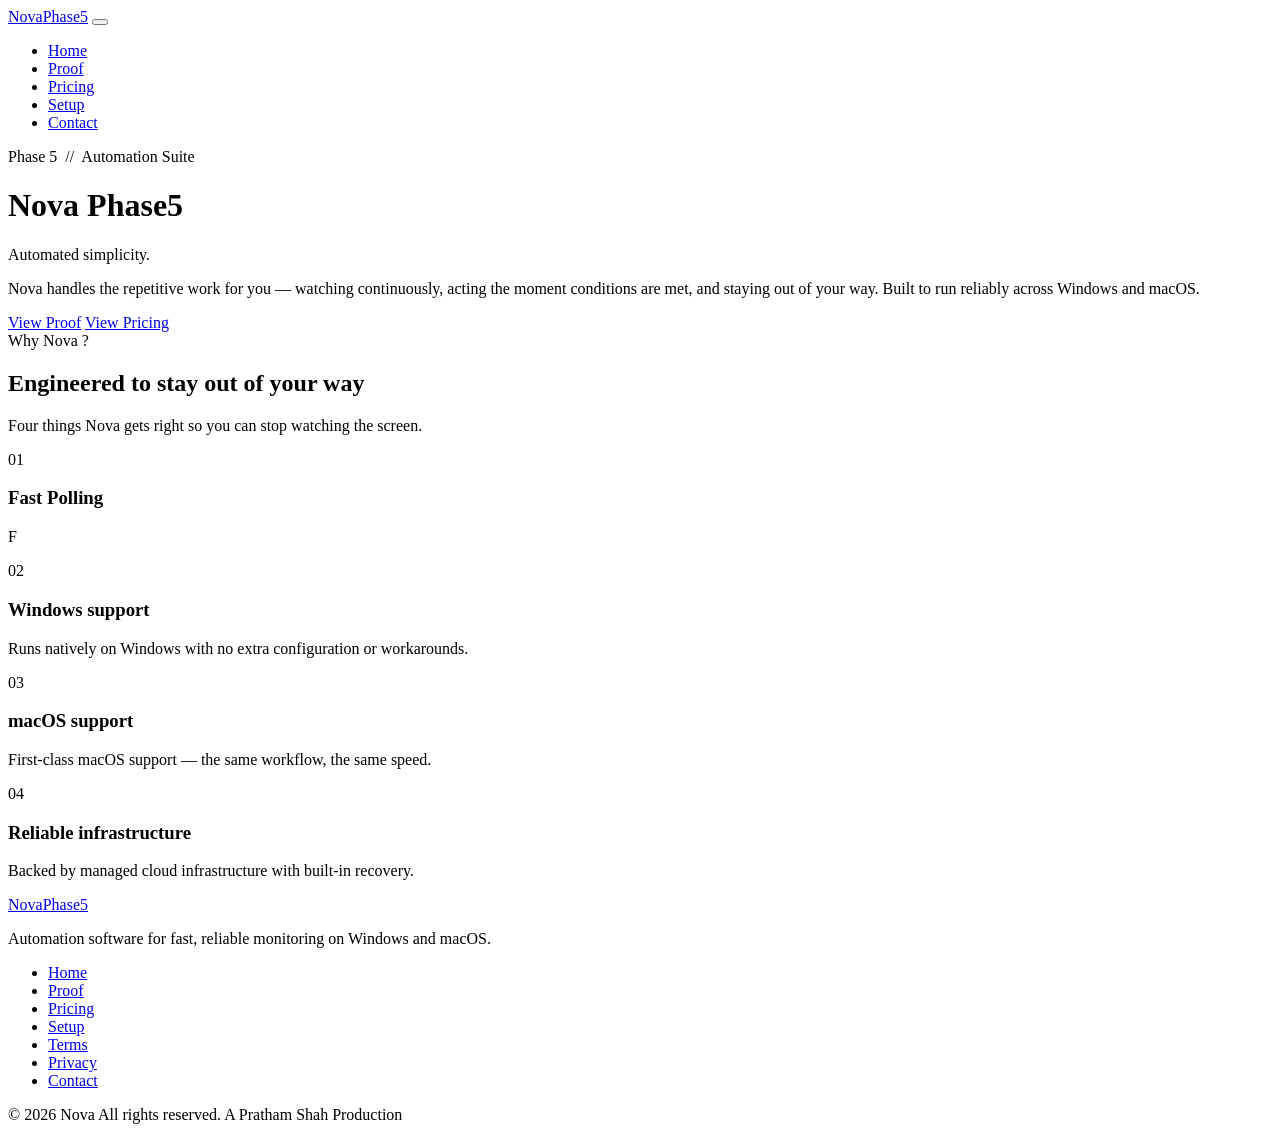
==== index.html @ 5ee5e762 "g" ====
<!DOCTYPE html>
<html lang="en">
<head>
  <meta charset="UTF-8" />
  <meta name="viewport" content="width=device-width, initial-scale=1.0" />
  <title>Nova Phase5 — Automated simplicity</title>
  <meta name="description" content="Nova Phase5 is automation software built for reliable, fast monitoring on Windows and macOS. Automated simplicity." />

  <!-- Fonts: Space Grotesk (display), Inter (body), JetBrains Mono (utility) -->
  <link rel="preconnect" href="https://fonts.googleapis.com" />
  <link rel="preconnect" href="https://fonts.gstatic.com" crossorigin />
  <link href="https://fonts.googleapis.com/css2?family=Inter:wght@400;500;600&family=JetBrains+Mono:wght@400;500&family=Space+Grotesk:wght@500;700&display=swap" rel="stylesheet" />

  <!-- Styles: global + page-specific -->
  <link rel="stylesheet" href="css/global.css" />
  <link rel="stylesheet" href="css/home.css" />
</head>
<body>

  <!-- ============ NAVIGATION ============
       Duplicated across pages so the site needs no build step.
       Update links here AND in every file under /pages. -->
  <nav class="site-nav">
    <div class="container">
      <a href="index.html" class="nav-logo">Nova<span class="mark">Phase5</span></a>

      <button class="nav-toggle" aria-label="Open menu" aria-expanded="false" aria-controls="nav-links">
        <span></span><span></span><span></span>
      </button>

      <ul class="nav-links" id="nav-links">
        <li><a href="index.html" class="active" aria-current="page">Home</a></li>
        <li><a href="pages/proof.html">Proof</a></li>
        <li><a href="pages/pricing.html">Pricing</a></li>
        <li><a href="pages/setup.html">Setup</a></li>
        <li><a href="pages/contact.html">Contact</a></li>
      </ul>
    </div>
  </nav>

  <main>

    <!-- ============ HERO ============ -->
    <header class="hero">
      <div class="container">
        <span class="eyebrow">Phase 5 &nbsp;//&nbsp; Automation Suite</span>
        <h1>Nova Phase5</h1>
        <p class="hero-sub">Automated simplicity.</p>
        <p class="hero-intro">
          Nova handles the repetitive work for you — watching continuously,
          acting the moment conditions are met, and staying out of your way.
          Built to run reliably across Windows and macOS.
        </p>
        <div class="hero-actions">
          <a href="pages/proof.html" class="btn btn-primary">View Proof</a>
          <a href="pages/pricing.html" class="btn btn-secondary">View Pricing</a>
        </div>
      </div>
    </header>

    <!-- ============ WHY NOVA ============ -->
    <section class="section why">
      <div class="container">
        <div class="section-head reveal">
          <span class="eyebrow">Why Nova ?</span>
          <h2>Engineered to stay out of your way</h2>
          <p>Four things Nova gets right so you can stop watching the screen.</p>
        </div>

        <div class="feature-grid">
          <article class="feature-card reveal">
            <span class="index">01</span>
            <h3>Fast Polling</h3>
            <p>F</p>
          </article>

          <article class="feature-card reveal" data-delay="80">
            <span class="index">02</span>
            <h3>Windows support</h3>
            <p>Runs natively on Windows with no extra configuration or workarounds.</p>
          </article>

          <article class="feature-card reveal" data-delay="160">
            <span class="index">03</span>
            <h3>macOS support</h3>
            <p>First-class macOS support — the same workflow, the same speed.</p>
          </article>

          <article class="feature-card reveal" data-delay="240">
            <span class="index">04</span>
            <h3>Reliable infrastructure</h3>
            <p>Backed by managed cloud infrastructure with built-in recovery.</p>
          </article>
        </div>
      </div>
    </section>

  </main>

  <!-- ============ FOOTER ============ -->
  <footer class="site-footer">
    <div class="container">
      <div class="footer-top">
        <div class="footer-brand">
          <a href="index.html" class="nav-logo">Nova<span class="mark">Phase5</span></a>
          <p>Automation software for fast, reliable monitoring on Windows and macOS.</p>
        </div>
        <ul class="footer-links">
          <li><a href="index.html">Home</a></li>
          <li><a href="pages/proof.html">Proof</a></li>
          <li><a href="pages/pricing.html">Pricing</a></li>
          <li><a href="pages/setup.html">Setup</a></li>
          <li><a href="pages/terms.html">Terms</a></li>
          <li><a href="pages/privacy.html">Privacy</a></li>
          <li><a href="pages/contact.html">Contact</a></li>
        </ul>
      </div>
      <div class="footer-bottom">
        <span>&copy; <span data-year>2026</span> Nova All rights reserved.</span>
        <span>A Pratham Shah Production</span>
      </div>
    </div>
  </footer>

  <!-- Scripts -->
  <script src="js/main.js"></script>
  <script src="js/navigation.js"></script>
  <script src="js/animations.js"></script>
</body>
</html>
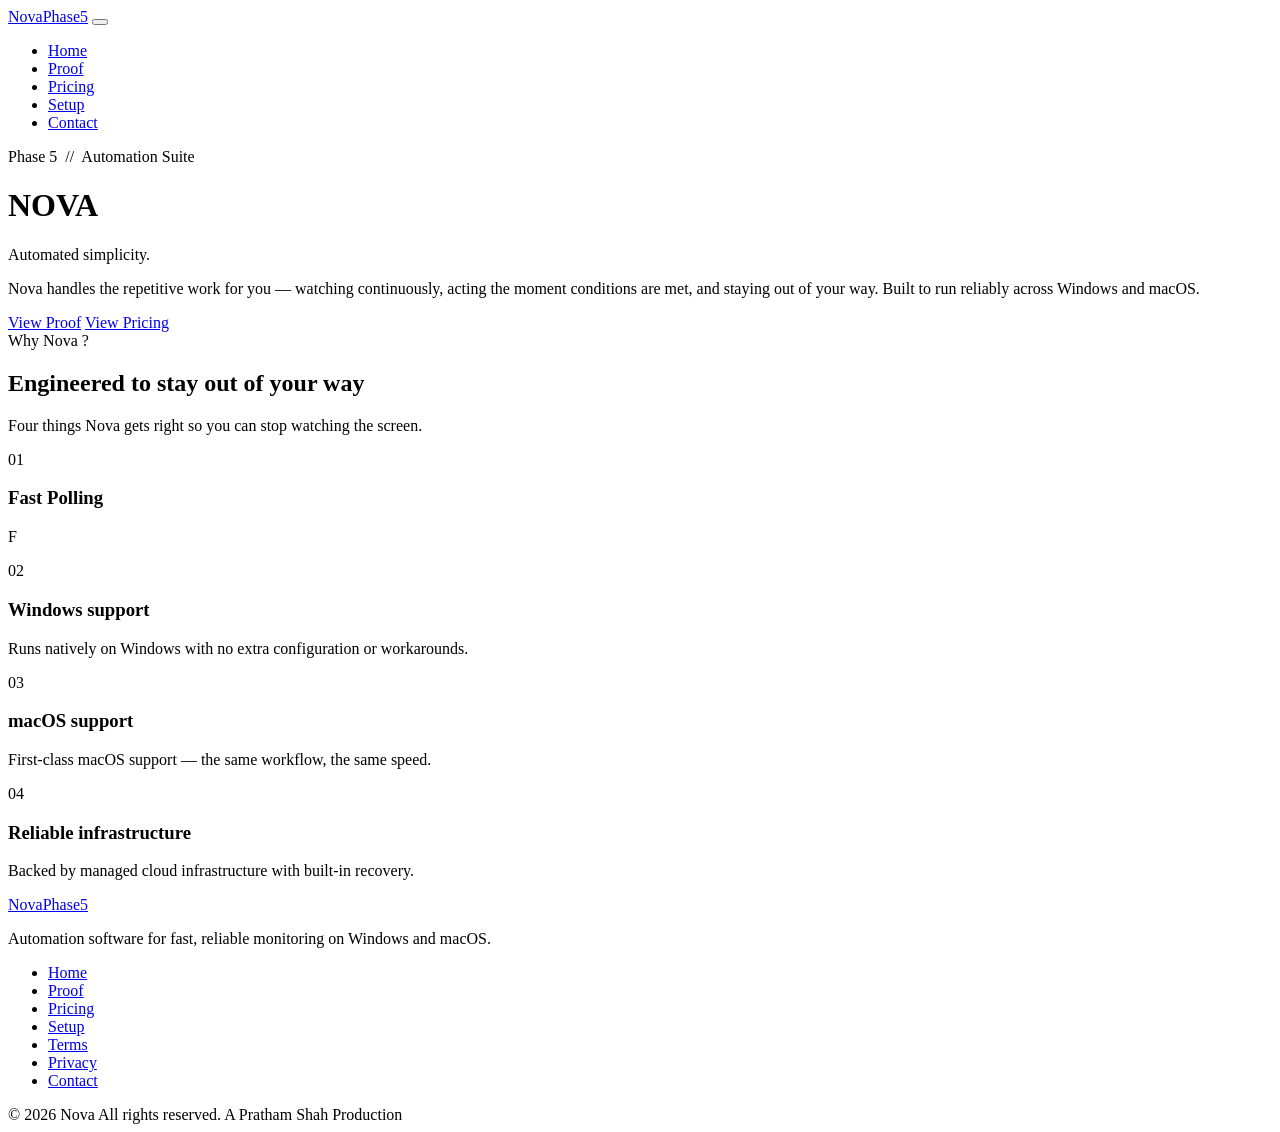
==== commit e67bb13e: "title" ====
--- a/index.html
+++ b/index.html
@@ -3,7 +3,7 @@
 <head>
   <meta charset="UTF-8" />
   <meta name="viewport" content="width=device-width, initial-scale=1.0" />
-  <title>Nova Phase5 — Automated simplicity</title>
+  <title>Nova — Automated simplicity</title>
   <meta name="description" content="Nova Phase5 is automation software built for reliable, fast monitoring on Windows and macOS. Automated simplicity." />
 
   <!-- Fonts: Space Grotesk (display), Inter (body), JetBrains Mono (utility) -->
@@ -44,7 +44,7 @@
     <header class="hero">
       <div class="container">
         <span class="eyebrow">Phase 5 &nbsp;//&nbsp; Automation Suite</span>
-        <h1>Nova Phase5</h1>
+        <h1>NOVA</h1>
         <p class="hero-sub">Automated simplicity.</p>
         <p class="hero-intro">
           Nova handles the repetitive work for you — watching continuously,
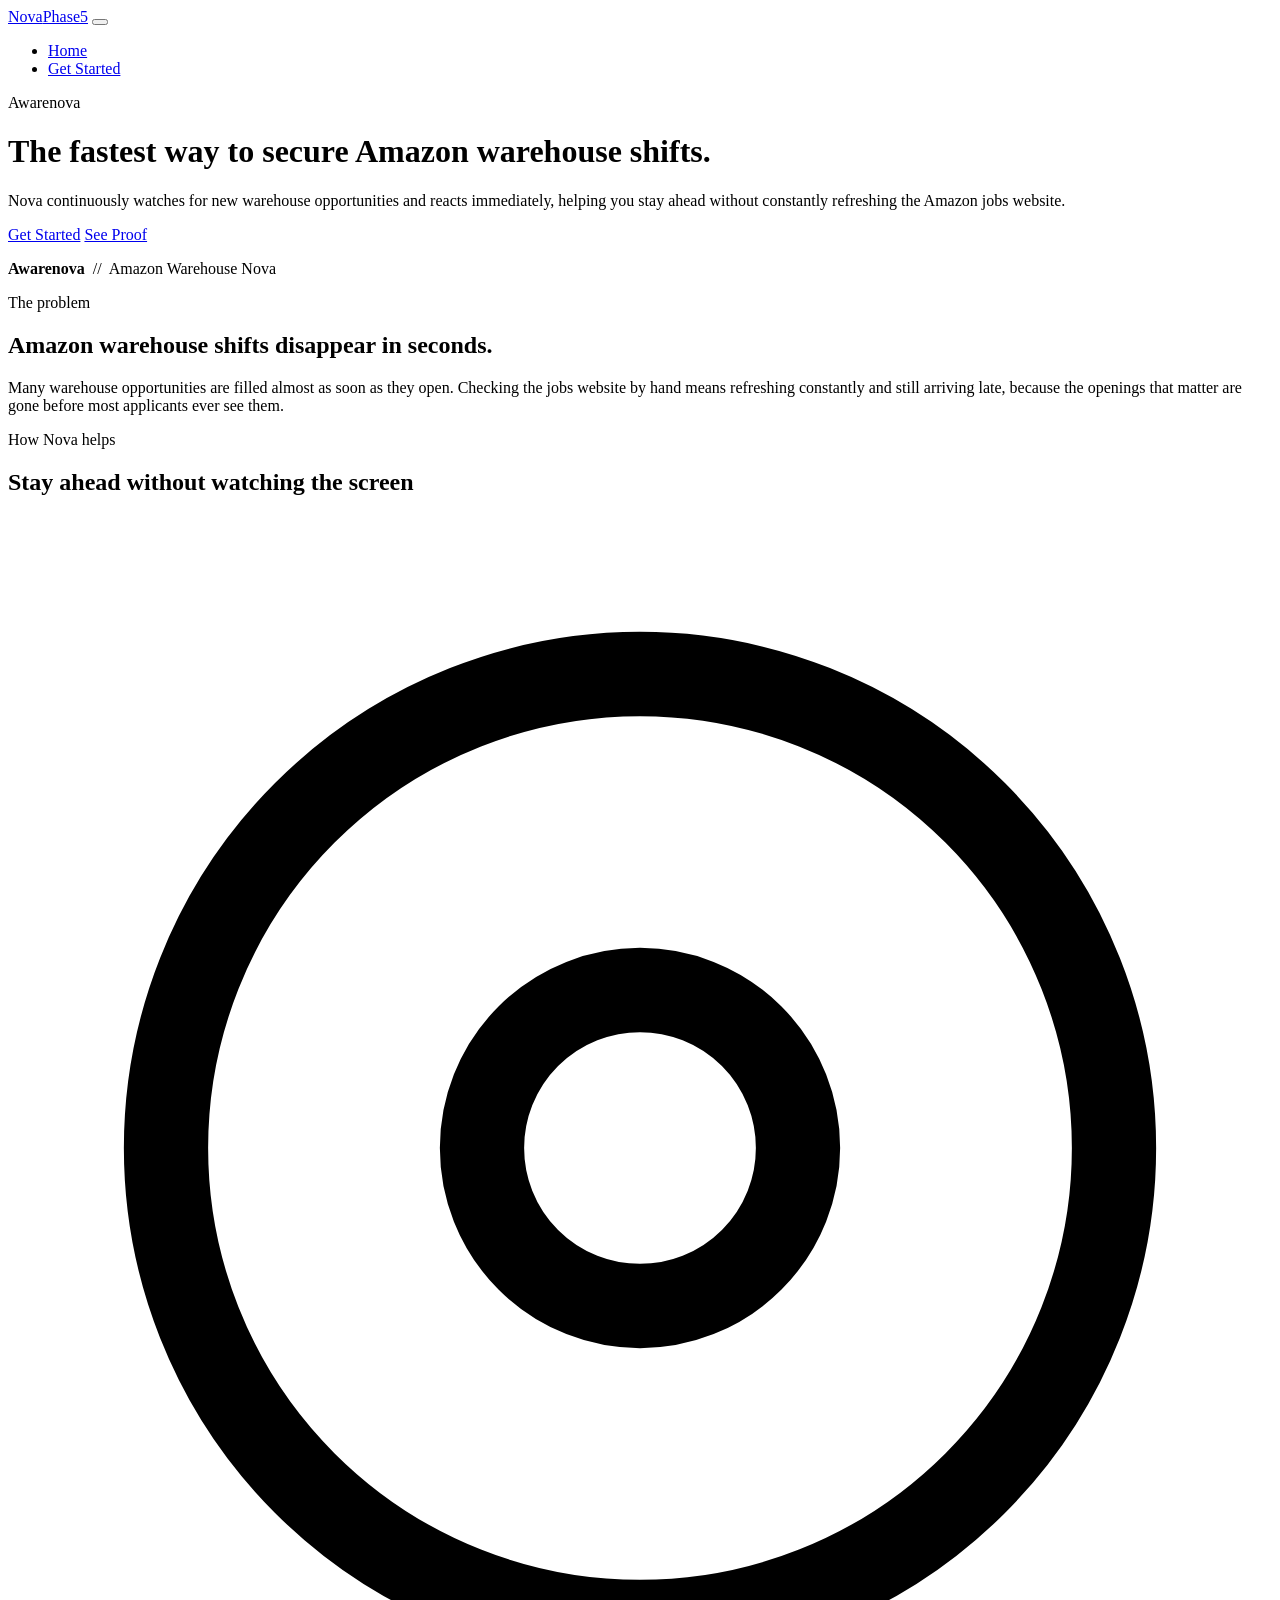
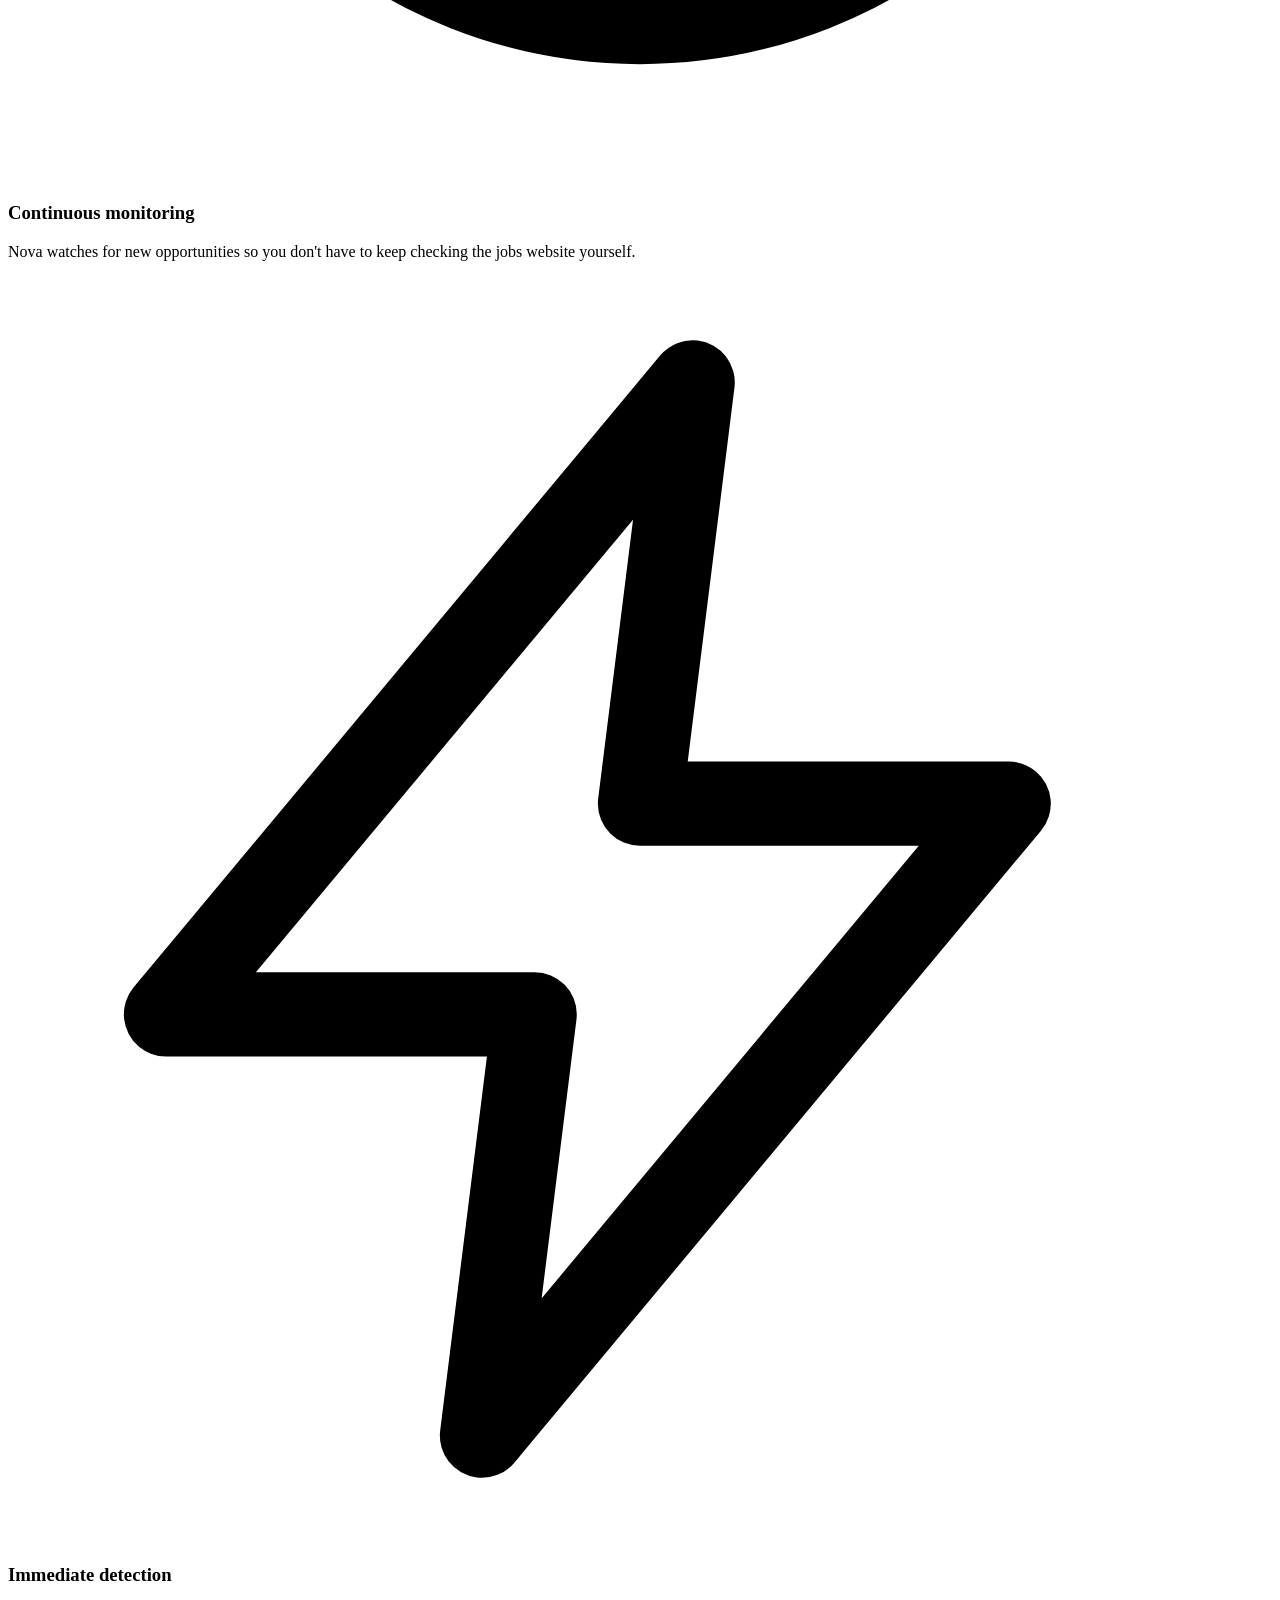
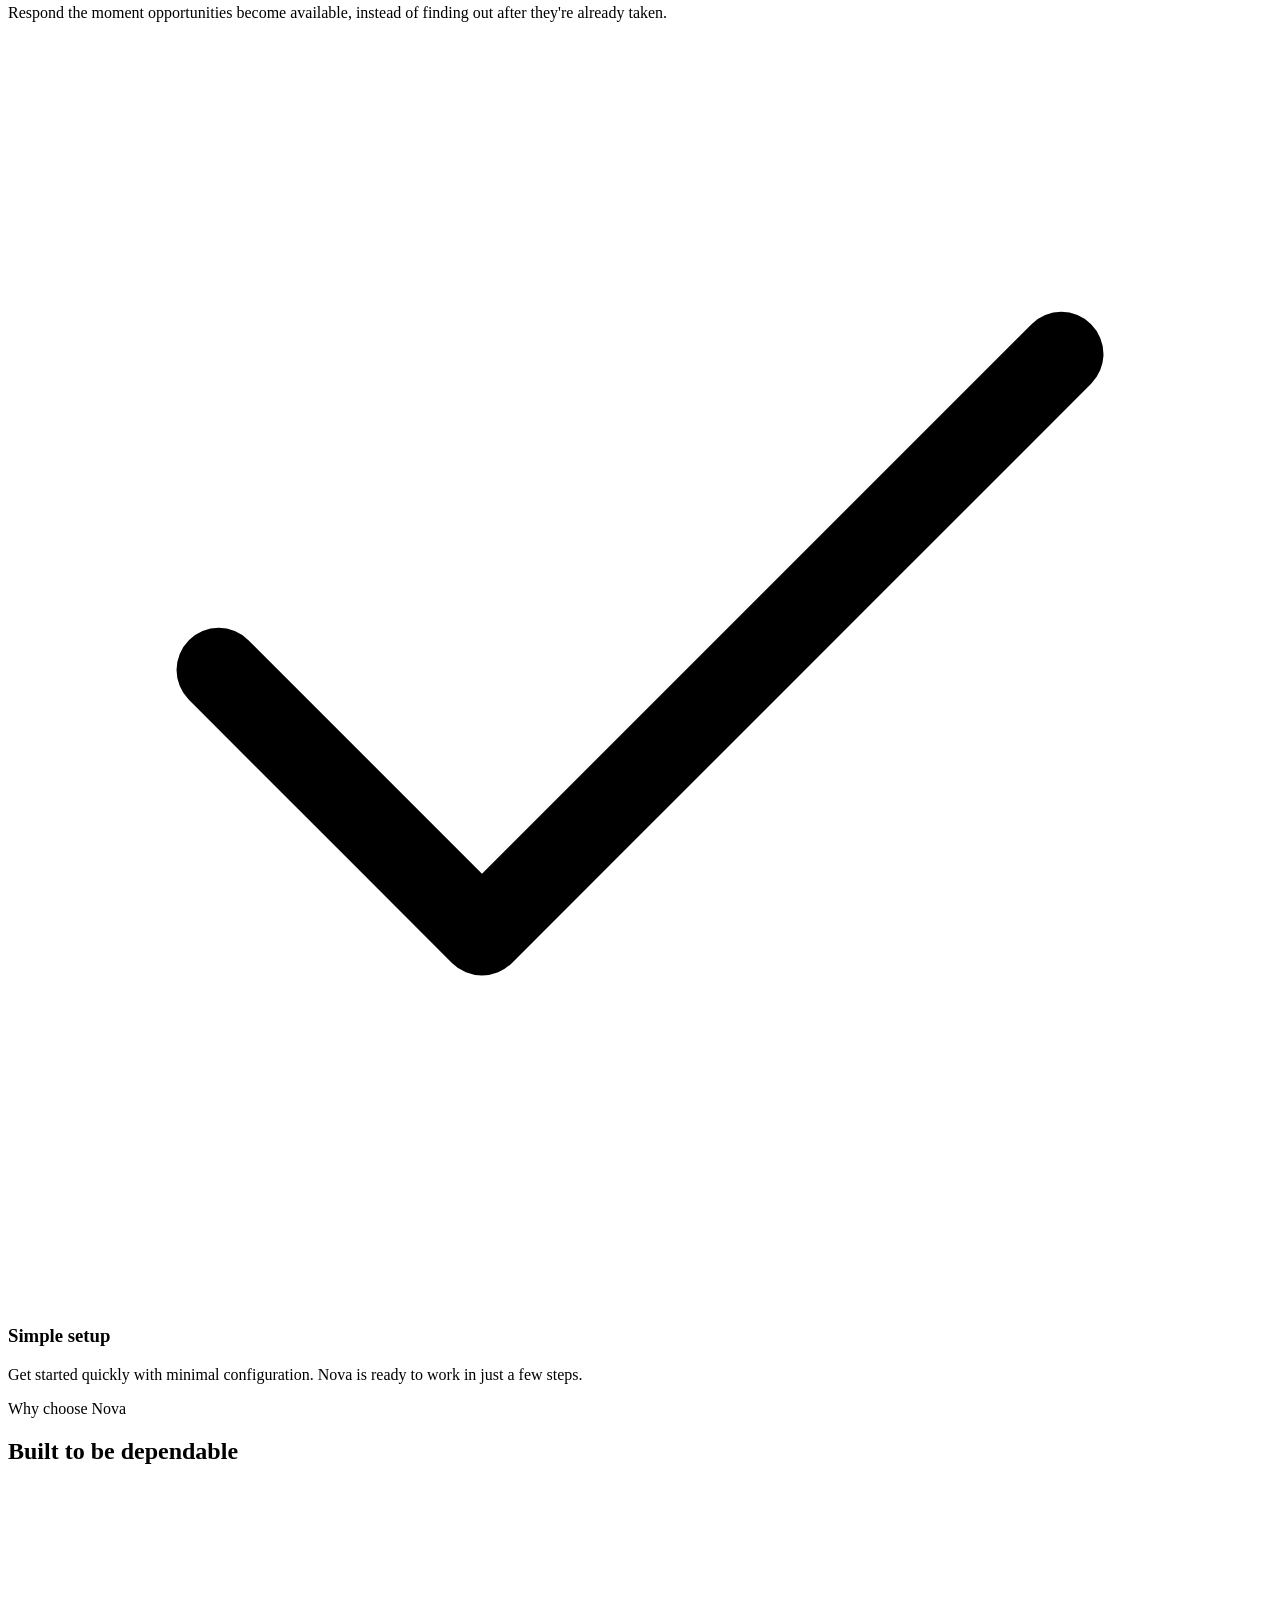
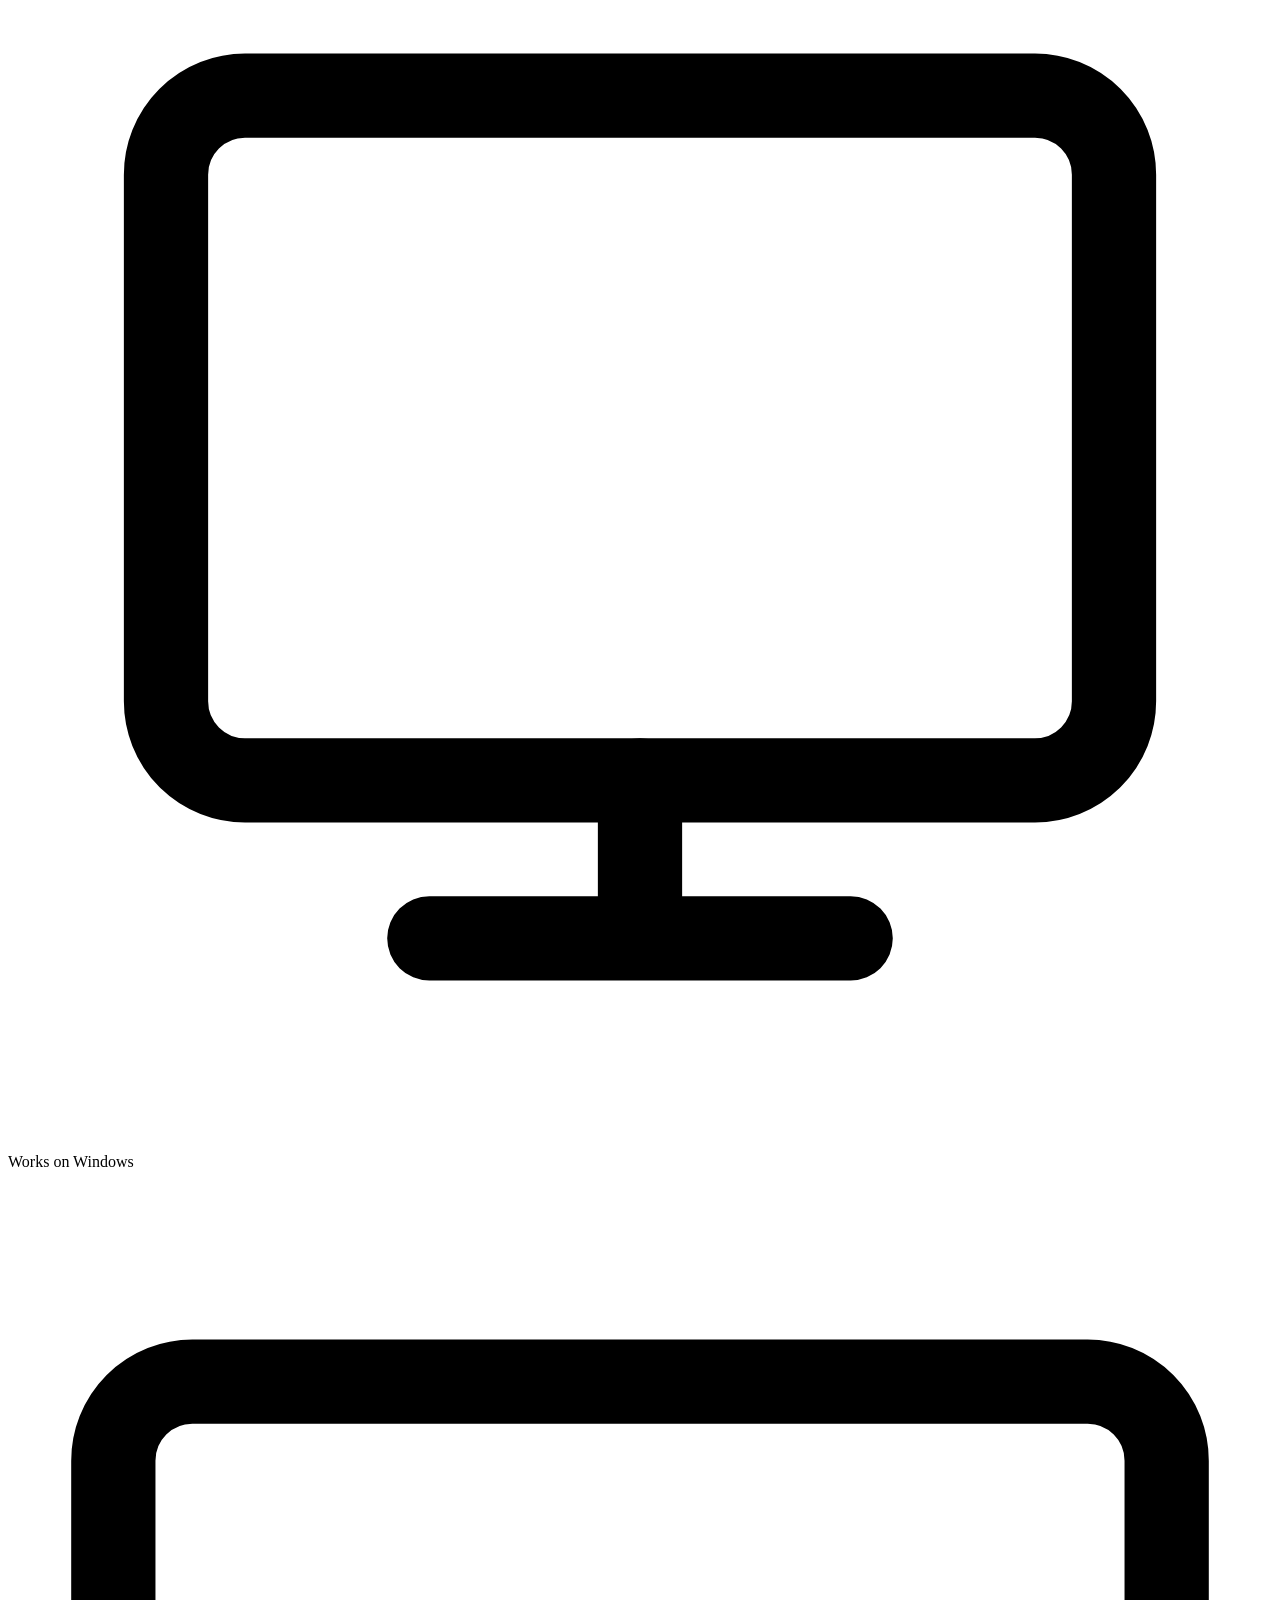
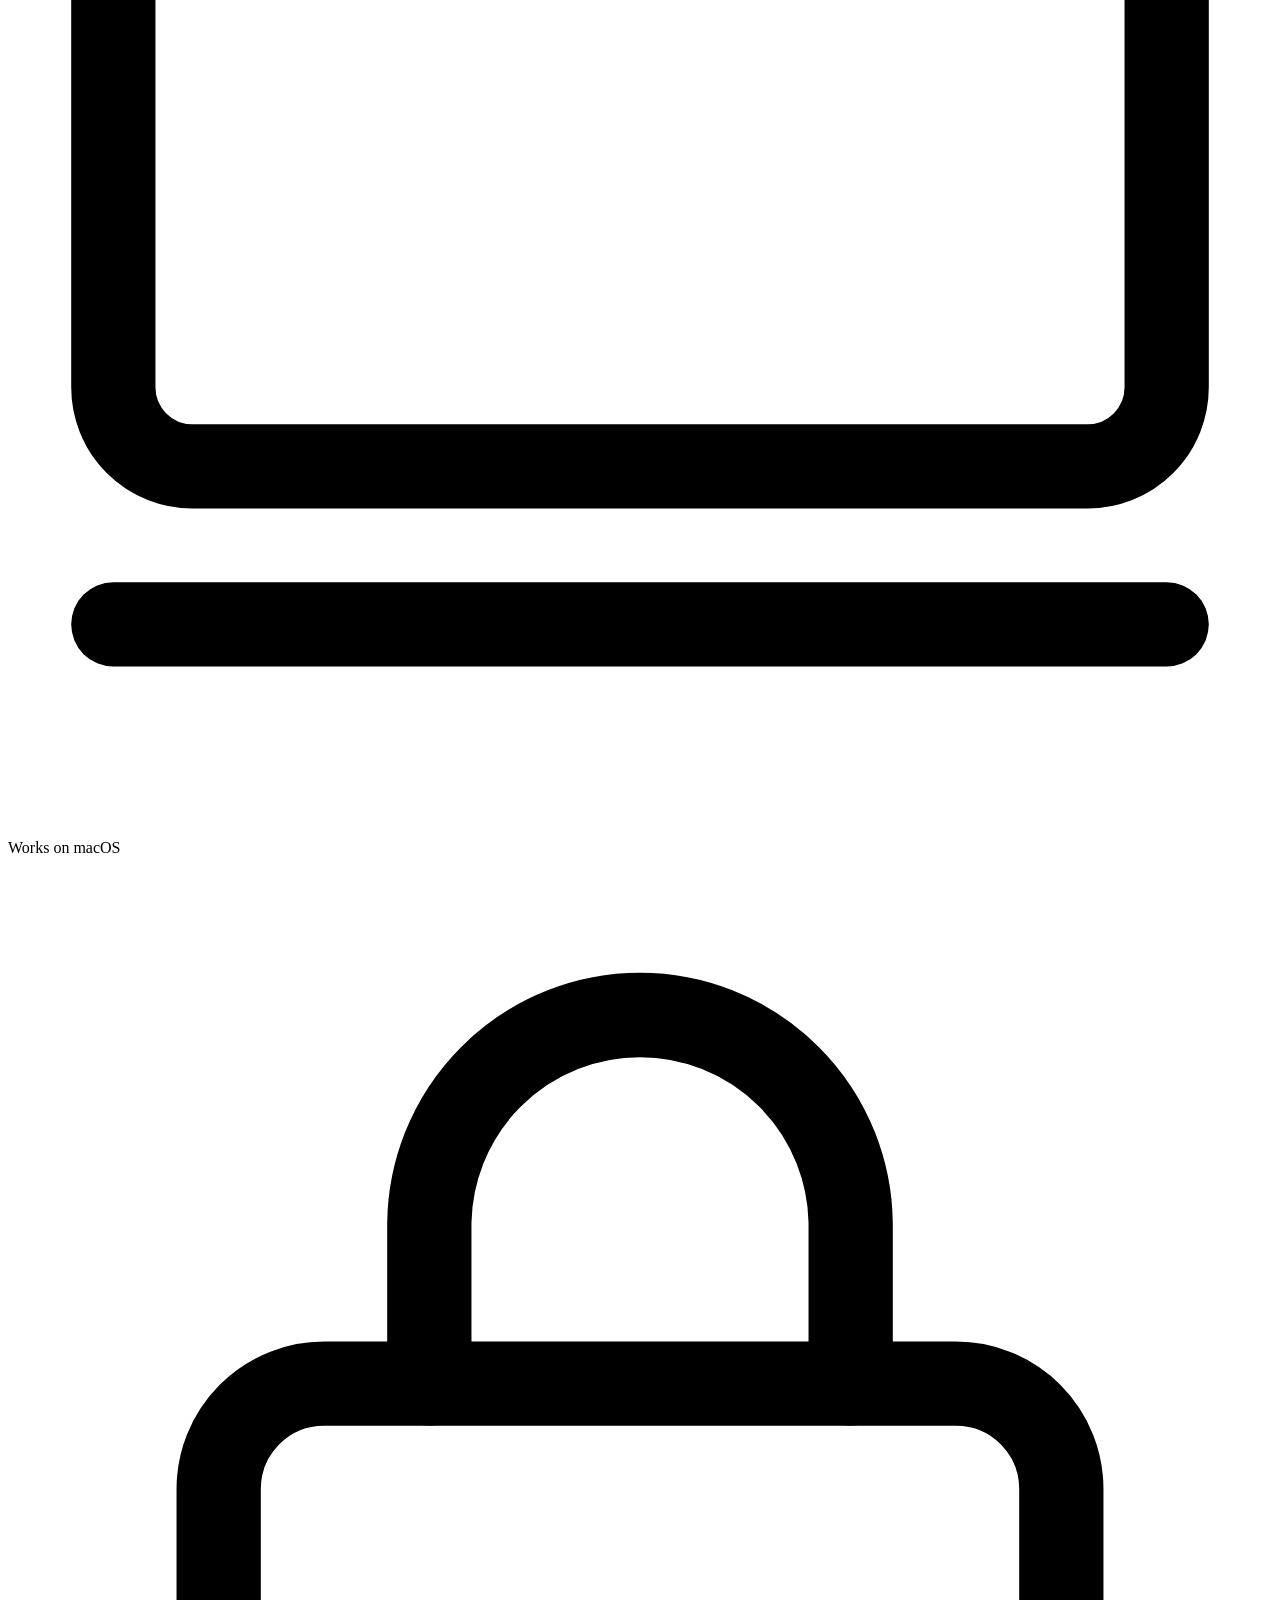
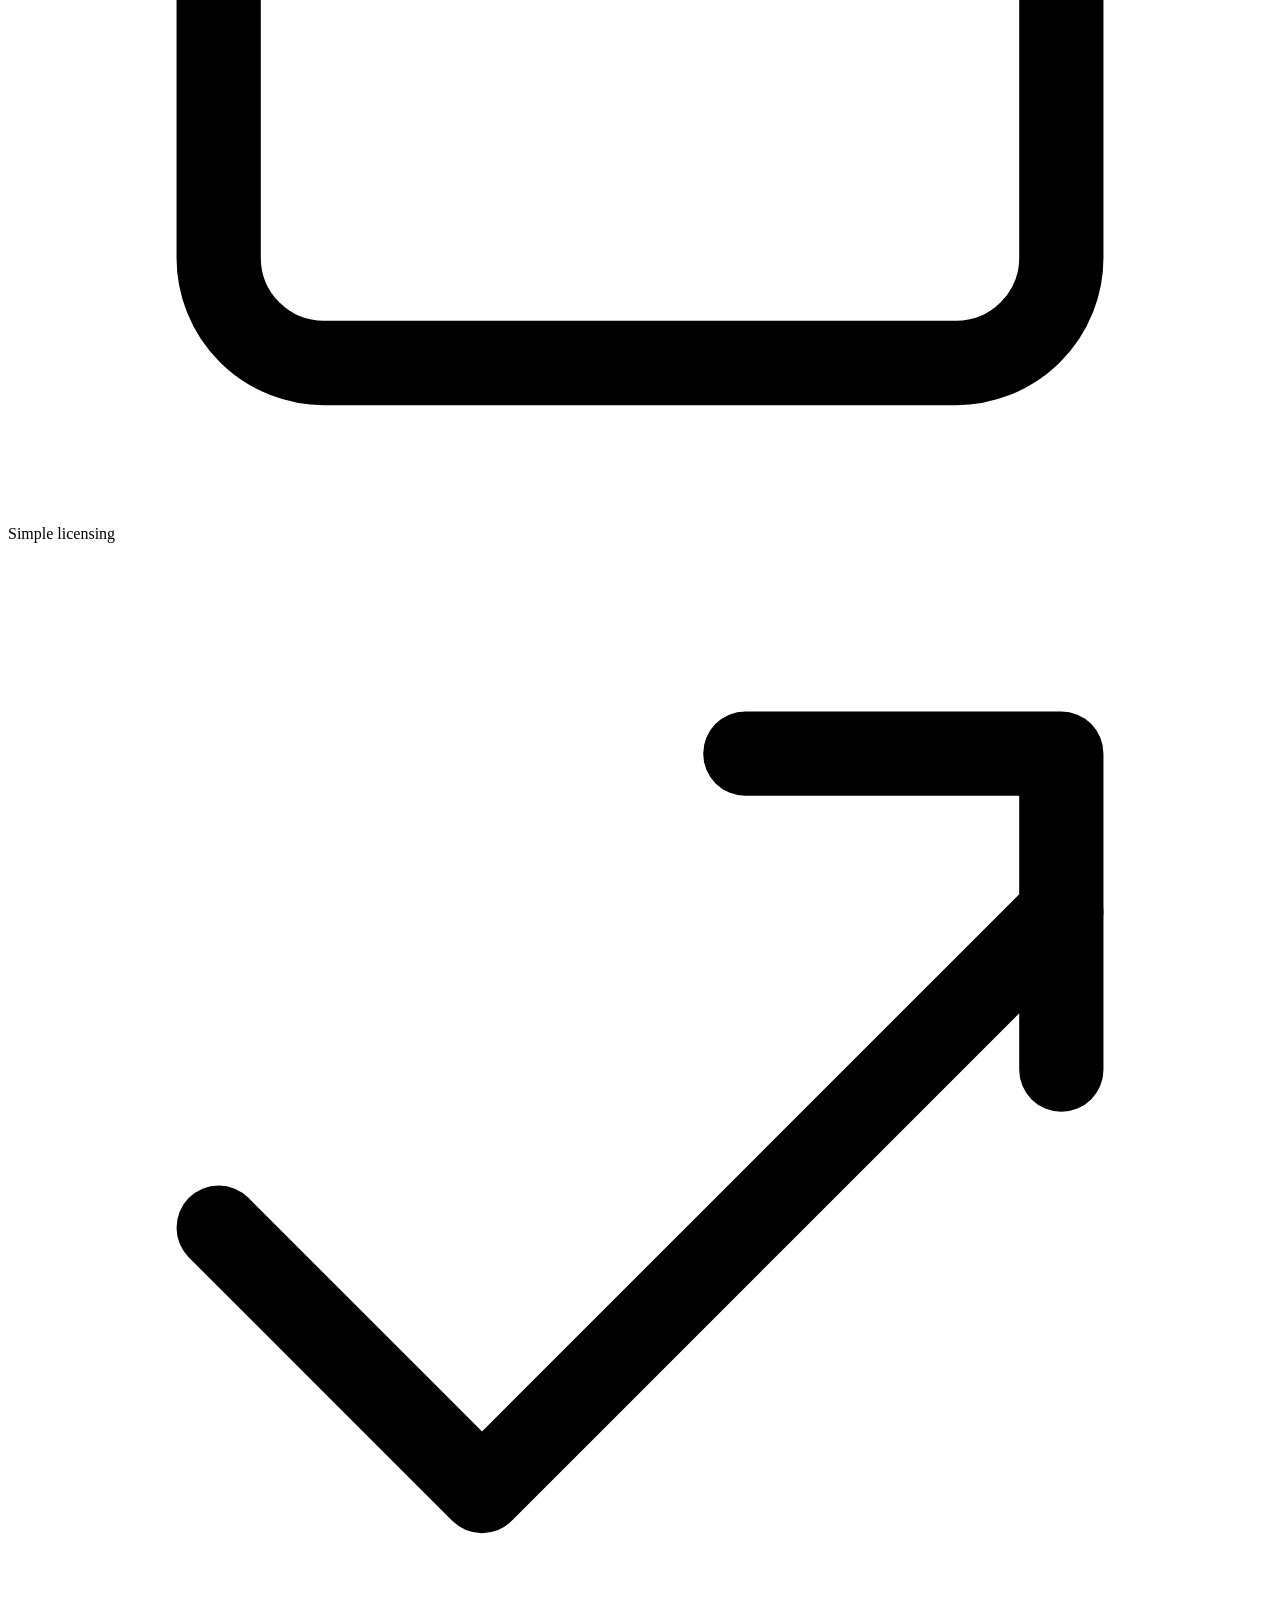
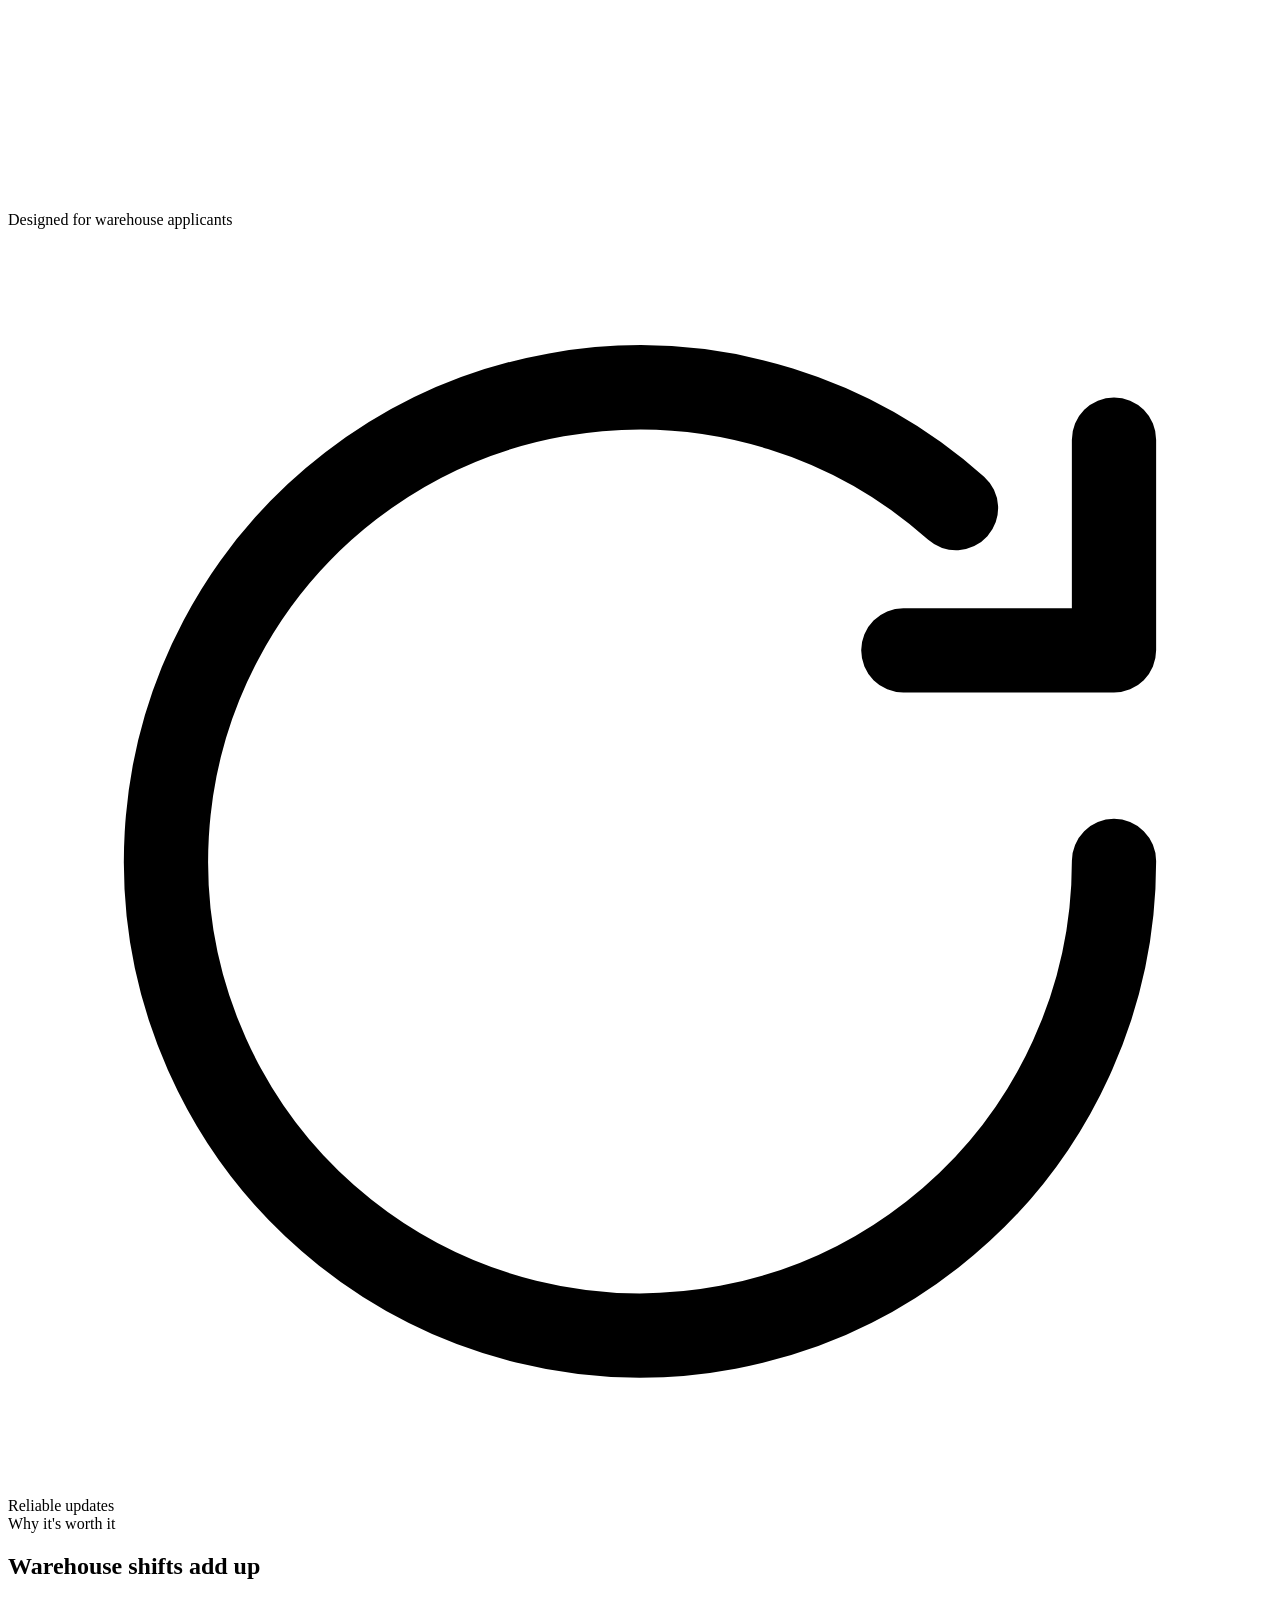
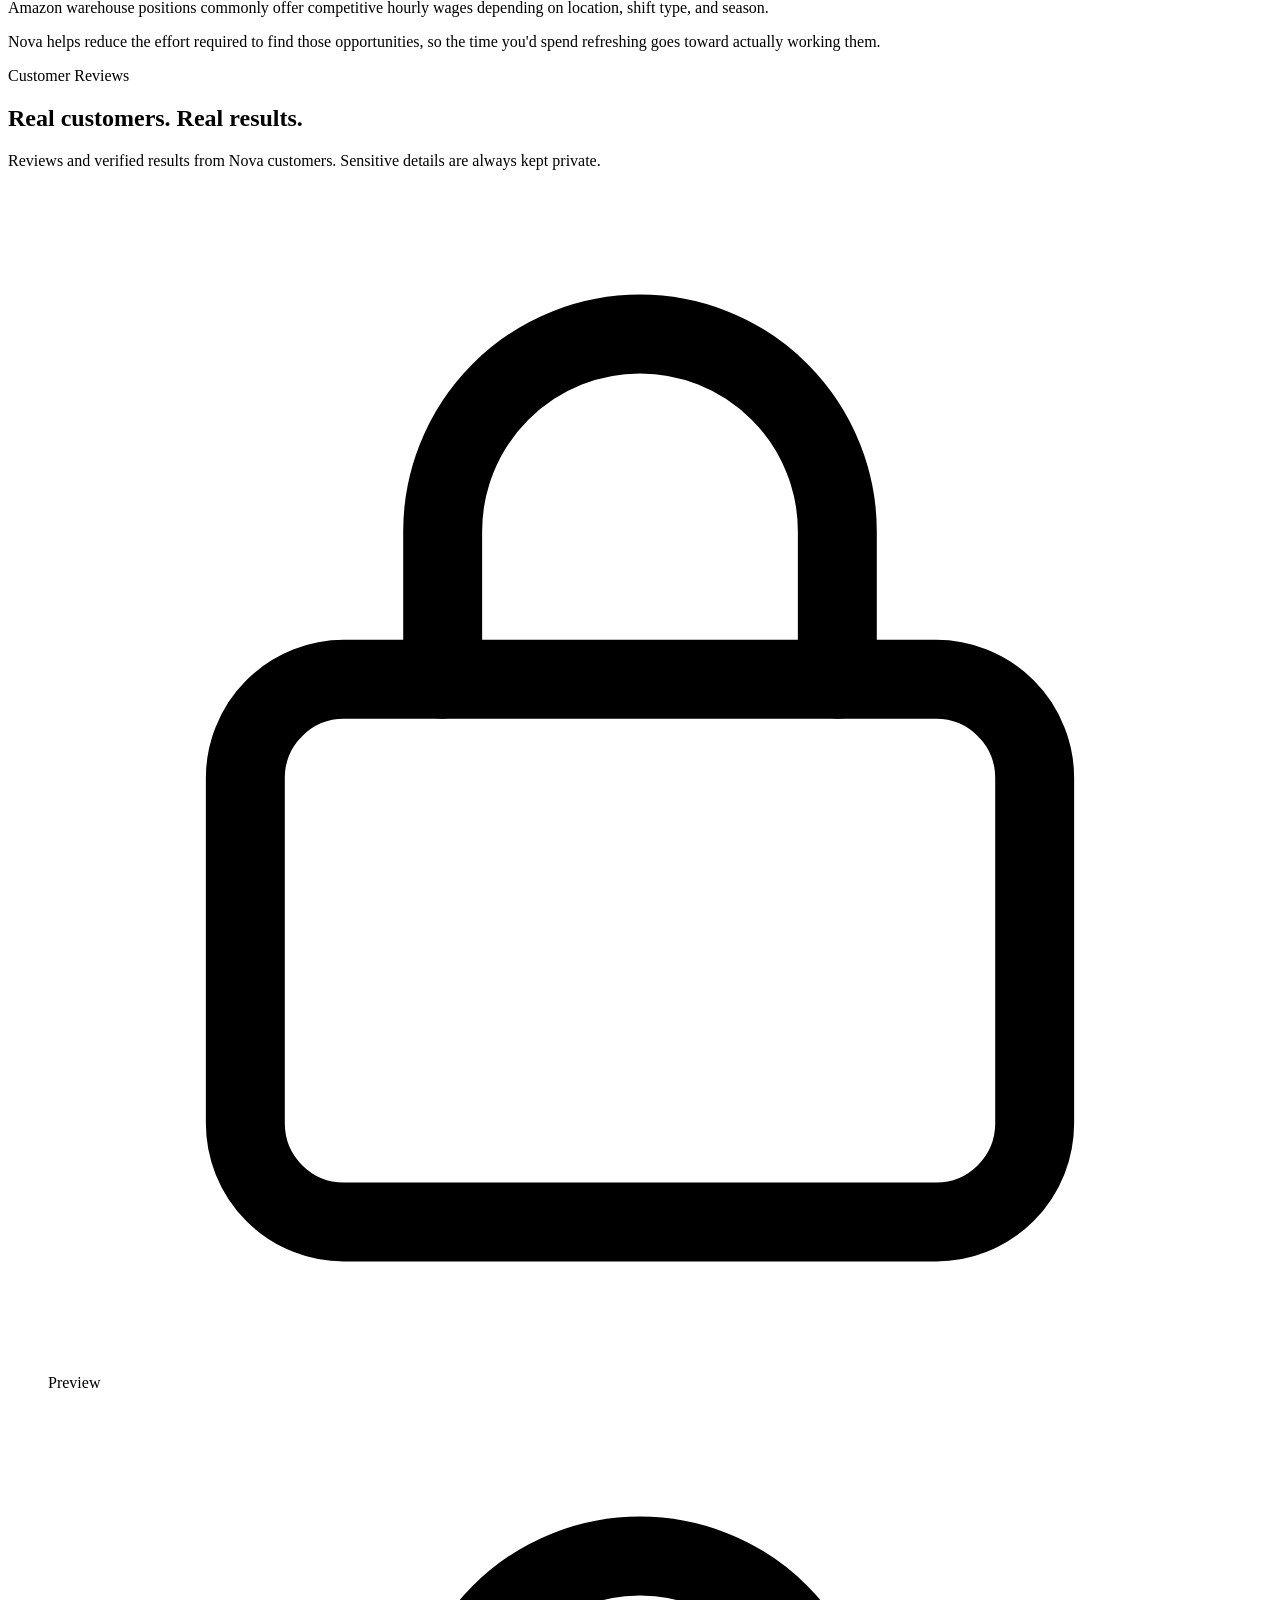
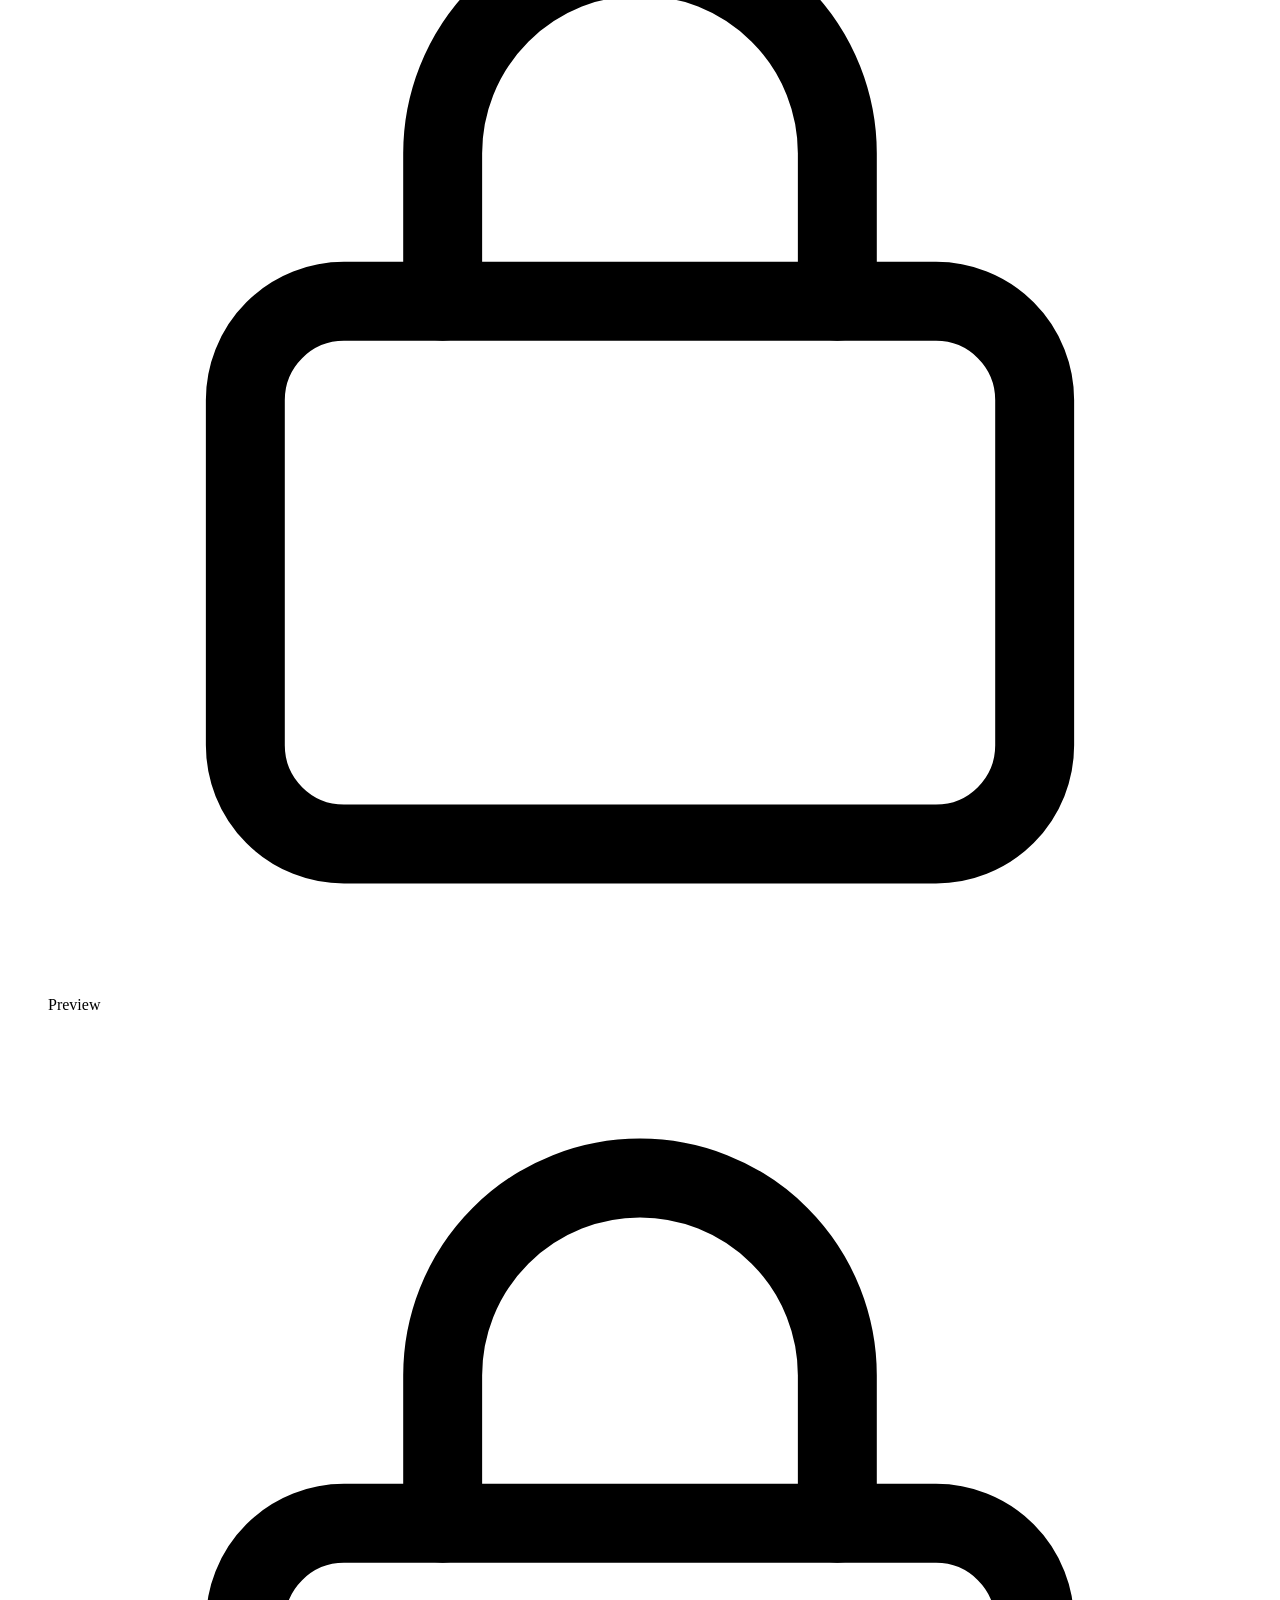
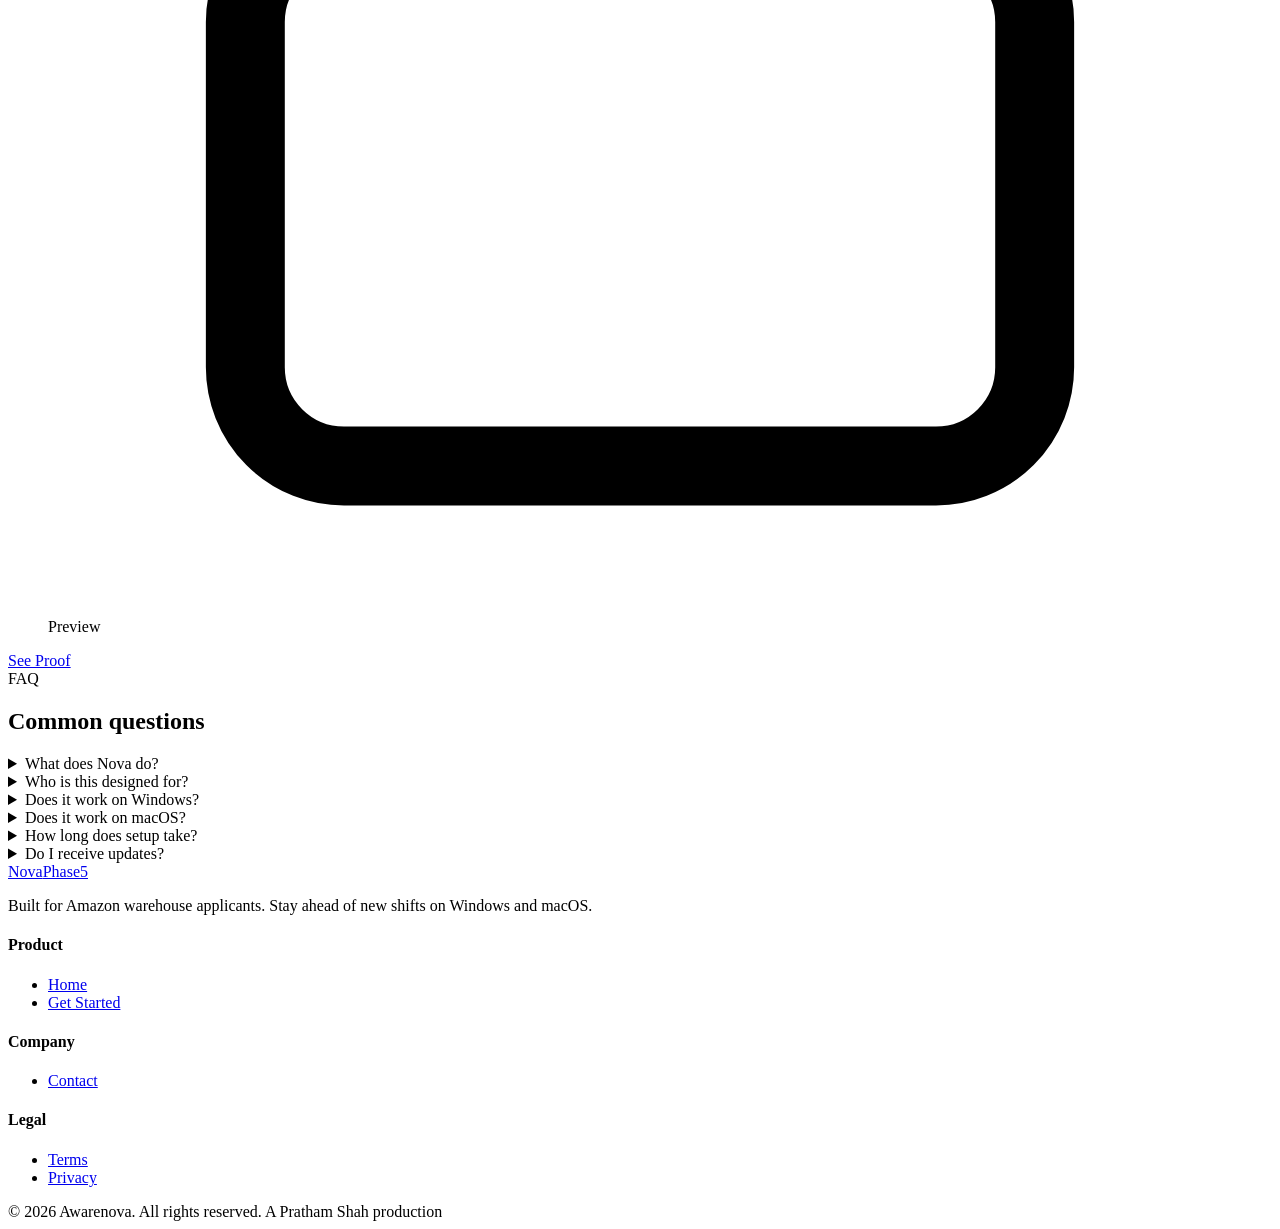
==== commit 35d3bd30: "Add files via upload" ====
--- a/index.html
+++ b/index.html
@@ -2,9 +2,22 @@
 <html lang="en">
 <head>
   <meta charset="UTF-8" />
-  <meta name="viewport" content="width=device-width, initial-scale=1.0" />
-  <title>Nova — Automated simplicity</title>
-  <meta name="description" content="Nova Phase5 is automation software built for reliable, fast monitoring on Windows and macOS. Automated simplicity." />
+  <meta name="viewport" content="width=device-width, initial-scale=1.0, viewport-fit=cover" />
+  <title>Nova Phase5 — The fastest way to secure Amazon warehouse shifts</title>
+  <meta name="description" content="Nova watches for new Amazon warehouse opportunities and reacts immediately, so you stay ahead without constantly refreshing the jobs website. Windows and macOS." />
+  <meta name="theme-color" content="#050505" />
+
+  <!-- Favicon / touch icon -->
+  <link rel="icon" type="image/png" href="assets/icon.png" />
+  <link rel="apple-touch-icon" href="assets/icon.png" />
+
+  <!-- Open Graph (awarenova.ca) -->
+  <meta property="og:title" content="Nova Phase5 — Secure Amazon warehouse shifts faster" />
+  <meta property="og:description" content="Stay ahead of new Amazon warehouse opportunities without constantly refreshing." />
+  <meta property="og:type" content="website" />
+  <!-- TODO: set absolute URL + share image once deployed to awarenova.ca -->
+  <!-- <meta property="og:url" content="https://awarenova.ca/" /> -->
+  <!-- <meta property="og:image" content="https://awarenova.ca/assets/images/og.png" /> -->
 
   <!-- Fonts: Space Grotesk (display), Inter (body), JetBrains Mono (utility) -->
   <link rel="preconnect" href="https://fonts.googleapis.com" />
@@ -14,15 +27,17 @@
   <!-- Styles: global + page-specific -->
   <link rel="stylesheet" href="css/global.css" />
   <link rel="stylesheet" href="css/home.css" />
+  <link rel="stylesheet" href="css/faq.css" />
 </head>
 <body>
 
   <!-- ============ NAVIGATION ============
-       Duplicated across pages so the site needs no build step.
-       Update links here AND in every file under /pages. -->
+       Simplified to Home / Get Started. Everything else
+       lives in the footer. Duplicated across pages so the site
+       needs no build step — update here AND in every /pages file. -->
   <nav class="site-nav">
     <div class="container">
-      <a href="index.html" class="nav-logo">Nova<span class="mark">Phase5</span></a>
+      <a href="index.html" class="nav-logo"><img src="assets/icon.png" alt="" aria-hidden="true" />Nova<span class="mark">Phase5</span></a>
 
       <button class="nav-toggle" aria-label="Open menu" aria-expanded="false" aria-controls="nav-links">
         <span></span><span></span><span></span>
@@ -30,10 +45,10 @@
 
       <ul class="nav-links" id="nav-links">
         <li><a href="index.html" class="active" aria-current="page">Home</a></li>
-        <li><a href="pages/proof.html">Proof</a></li>
-        <li><a href="pages/pricing.html">Pricing</a></li>
-        <li><a href="pages/setup.html">Setup</a></li>
-        <li><a href="pages/contact.html">Contact</a></li>
+        <!-- TODO (Account Login): enable once customer accounts exist
+        <li><a href="pages/login.html">Sign in</a></li>
+        -->
+        <li><a href="pages/pricing.html" class="nav-cta">Get Started</a></li>
       </ul>
     </div>
   </nav>
@@ -43,54 +58,223 @@
     <!-- ============ HERO ============ -->
     <header class="hero">
       <div class="container">
-        <span class="eyebrow">Phase 5 &nbsp;//&nbsp; Automation Suite</span>
-        <h1>NOVA</h1>
-        <p class="hero-sub">Automated simplicity.</p>
+        <span class="eyebrow">Awarenova</span>
+        <h1>The fastest way to secure Amazon warehouse shifts.</h1>
         <p class="hero-intro">
-          Nova handles the repetitive work for you — watching continuously,
-          acting the moment conditions are met, and staying out of your way.
-          Built to run reliably across Windows and macOS.
+          Nova continuously watches for new warehouse opportunities and reacts
+          immediately, helping you stay ahead without constantly refreshing the
+          Amazon jobs website.
         </p>
         <div class="hero-actions">
-          <a href="pages/proof.html" class="btn btn-primary">View Proof</a>
-          <a href="pages/pricing.html" class="btn btn-secondary">View Pricing</a>
-        </div>
+          <a href="pages/pricing.html" class="btn btn-primary btn-block">Get Started</a>
+          <a href="pages/proof.html" class="btn btn-secondary btn-block">See Proof</a>
+        </div>
+        <p class="hero-name"><strong>Awarenova</strong>&nbsp;&nbsp;//&nbsp;&nbsp;Amazon Warehouse Nova</p>
       </div>
     </header>
 
-    <!-- ============ WHY NOVA ============ -->
-    <section class="section why">
+    <!-- ============ 1. PROBLEM ============ -->
+    <section class="section problem panel">
       <div class="container">
         <div class="section-head reveal">
-          <span class="eyebrow">Why Nova ?</span>
-          <h2>Engineered to stay out of your way</h2>
-          <p>Four things Nova gets right so you can stop watching the screen.</p>
-        </div>
-
-        <div class="feature-grid">
-          <article class="feature-card reveal">
-            <span class="index">01</span>
-            <h3>Fast Polling</h3>
-            <p>F</p>
+          <span class="eyebrow">The problem</span>
+          <h2>Amazon warehouse shifts disappear in seconds.</h2>
+          <p>
+            Many warehouse opportunities are filled almost as soon as they open.
+            Checking the jobs website by hand means refreshing constantly and
+            still arriving late, because the openings that matter are gone before
+            most applicants ever see them.
+          </p>
+        </div>
+      </div>
+    </section>
+
+    <!-- ============ 2. HOW NOVA HELPS ============ -->
+    <section class="section">
+      <div class="container">
+        <div class="section-head centered reveal">
+          <span class="eyebrow">How Nova helps</span>
+          <h2>Stay ahead without watching the screen</h2>
+        </div>
+
+        <div class="help-grid">
+          <article class="help-card reveal">
+            <svg class="card-icon" viewBox="0 0 24 24" fill="none" stroke="currentColor" stroke-width="1.6" stroke-linecap="round" stroke-linejoin="round" aria-hidden="true">
+              <circle cx="12" cy="12" r="3" /><circle cx="12" cy="12" r="9" />
+            </svg>
+            <h3>Continuous monitoring</h3>
+            <p>Nova watches for new opportunities so you don't have to keep checking the jobs website yourself.</p>
           </article>
 
-          <article class="feature-card reveal" data-delay="80">
-            <span class="index">02</span>
-            <h3>Windows support</h3>
-            <p>Runs natively on Windows with no extra configuration or workarounds.</p>
+          <article class="help-card reveal" data-delay="80">
+            <svg class="card-icon" viewBox="0 0 24 24" fill="none" stroke="currentColor" stroke-width="1.6" stroke-linecap="round" stroke-linejoin="round" aria-hidden="true">
+              <path d="M13 2 3 14h7l-1 8 10-12h-7l1-8Z" />
+            </svg>
+            <h3>Immediate detection</h3>
+            <p>Respond the moment opportunities become available, instead of finding out after they're already taken.</p>
           </article>
 
-          <article class="feature-card reveal" data-delay="160">
-            <span class="index">03</span>
-            <h3>macOS support</h3>
-            <p>First-class macOS support — the same workflow, the same speed.</p>
+          <article class="help-card reveal" data-delay="160">
+            <svg class="card-icon" viewBox="0 0 24 24" fill="none" stroke="currentColor" stroke-width="1.6" stroke-linecap="round" stroke-linejoin="round" aria-hidden="true">
+              <path d="M20 6 9 17l-5-5" />
+            </svg>
+            <h3>Simple setup</h3>
+            <p>Get started quickly with minimal configuration. Nova is ready to work in just a few steps.</p>
           </article>
-
-          <article class="feature-card reveal" data-delay="240">
-            <span class="index">04</span>
-            <h3>Reliable infrastructure</h3>
-            <p>Backed by managed cloud infrastructure with built-in recovery.</p>
-          </article>
+        </div>
+      </div>
+    </section>
+
+    <!-- ============ 3. WHY PEOPLE CHOOSE NOVA ============ -->
+    <section class="section choose panel">
+      <div class="container">
+        <div class="section-head centered reveal">
+          <span class="eyebrow">Why choose Nova</span>
+          <h2>Built to be dependable</h2>
+        </div>
+
+        <div class="choose-grid">
+          <div class="choose-item reveal">
+            <svg class="card-icon" viewBox="0 0 24 24" fill="none" stroke="currentColor" stroke-width="1.6" stroke-linecap="round" stroke-linejoin="round" aria-hidden="true">
+              <rect x="3" y="4" width="18" height="13" rx="1.5" /><path d="M8 20h8M12 17v3" />
+            </svg>
+            <span>Works on Windows</span>
+          </div>
+
+          <div class="choose-item reveal" data-delay="60">
+            <svg class="card-icon" viewBox="0 0 24 24" fill="none" stroke="currentColor" stroke-width="1.6" stroke-linecap="round" stroke-linejoin="round" aria-hidden="true">
+              <rect x="2" y="4" width="20" height="13" rx="1.5" /><path d="M2 20h20" />
+            </svg>
+            <span>Works on macOS</span>
+          </div>
+
+          <div class="choose-item reveal" data-delay="120">
+            <svg class="card-icon" viewBox="0 0 24 24" fill="none" stroke="currentColor" stroke-width="1.6" stroke-linecap="round" stroke-linejoin="round" aria-hidden="true">
+              <rect x="4" y="10" width="16" height="11" rx="2" /><path d="M8 10V7a4 4 0 0 1 8 0v3" />
+            </svg>
+            <span>Simple licensing</span>
+          </div>
+
+          <div class="choose-item reveal" data-delay="180">
+            <svg class="card-icon" viewBox="0 0 24 24" fill="none" stroke="currentColor" stroke-width="1.6" stroke-linecap="round" stroke-linejoin="round" aria-hidden="true">
+              <path d="M20 7 9 18l-5-5" /><path d="M14 4h6v6" />
+            </svg>
+            <span>Designed for warehouse applicants</span>
+          </div>
+
+          <div class="choose-item reveal" data-delay="240">
+            <svg class="card-icon" viewBox="0 0 24 24" fill="none" stroke="currentColor" stroke-width="1.6" stroke-linecap="round" stroke-linejoin="round" aria-hidden="true">
+              <path d="M21 12a9 9 0 1 1-3-6.7" /><path d="M21 4v4h-4" />
+            </svg>
+            <span>Reliable updates</span>
+          </div>
+        </div>
+      </div>
+    </section>
+
+    <!-- ============ 4. INCOME OPPORTUNITY ============ -->
+    <section class="section income">
+      <div class="container">
+        <div class="income-card reveal">
+          <span class="eyebrow">Why it's worth it</span>
+          <h2>Warehouse shifts add up</h2>
+          <p>
+            Amazon warehouse positions commonly offer competitive hourly wages
+            depending on location, shift type, and season.
+          </p>
+          <p>
+            Nova helps reduce the effort required to find those opportunities, so
+            the time you'd spend refreshing goes toward actually working them.
+          </p>
+        </div>
+      </div>
+    </section>
+
+    <!-- ============ 5. PROOF PREVIEW ============ -->
+    <section class="section proof-preview panel">
+      <div class="container">
+        <div class="section-head centered reveal">
+          <span class="eyebrow">Customer Reviews</span>
+          <h2>Real customers. Real results.</h2>
+          <p>Reviews and verified results from Nova customers. Sensitive details are always kept private.</p>
+        </div>
+
+        <!-- Blurred preview cards. TODO (Proof Media Management):
+             replace each .preview-blur with a pre-blurred <img>. -->
+        <div class="preview-grid">
+          <figure class="preview-card reveal">
+            <div class="preview-blur"></div>
+            <div class="lock">
+              <svg class="card-icon" viewBox="0 0 24 24" fill="none" stroke="currentColor" stroke-width="1.6" stroke-linecap="round" stroke-linejoin="round" aria-hidden="true">
+                <rect x="4" y="10" width="16" height="11" rx="2" /><path d="M8 10V7a4 4 0 0 1 8 0v3" />
+              </svg>
+              <span>Preview</span>
+            </div>
+          </figure>
+          <figure class="preview-card reveal" data-delay="80">
+            <div class="preview-blur"></div>
+            <div class="lock">
+              <svg class="card-icon" viewBox="0 0 24 24" fill="none" stroke="currentColor" stroke-width="1.6" stroke-linecap="round" stroke-linejoin="round" aria-hidden="true">
+                <rect x="4" y="10" width="16" height="11" rx="2" /><path d="M8 10V7a4 4 0 0 1 8 0v3" />
+              </svg>
+              <span>Preview</span>
+            </div>
+          </figure>
+          <figure class="preview-card reveal" data-delay="160">
+            <div class="preview-blur"></div>
+            <div class="lock">
+              <svg class="card-icon" viewBox="0 0 24 24" fill="none" stroke="currentColor" stroke-width="1.6" stroke-linecap="round" stroke-linejoin="round" aria-hidden="true">
+                <rect x="4" y="10" width="16" height="11" rx="2" /><path d="M8 10V7a4 4 0 0 1 8 0v3" />
+              </svg>
+              <span>Preview</span>
+            </div>
+          </figure>
+        </div>
+
+        <div class="cta-row reveal">
+          <a href="pages/proof.html" class="btn btn-secondary">See Proof</a>
+        </div>
+      </div>
+    </section>
+
+    <!-- ============ 6. FAQ ============ -->
+    <section class="section faq-home">
+      <div class="container">
+        <div class="section-head centered reveal">
+          <span class="eyebrow">FAQ</span>
+          <h2>Common questions</h2>
+        </div>
+
+        <div class="faq-list">
+          <details class="faq-item reveal">
+            <summary>What does Nova do?</summary>
+            <div class="faq-answer"><p>Nova continuously watches for new Amazon warehouse opportunities and reacts immediately, so you can respond before openings fill.</p></div>
+          </details>
+
+          <details class="faq-item reveal">
+            <summary>Who is this designed for?</summary>
+            <div class="faq-answer"><p>Anyone applying for Amazon warehouse shifts who wants to stay ahead of fast-moving openings without refreshing the jobs website by hand.</p></div>
+          </details>
+
+          <details class="faq-item reveal">
+            <summary>Does it work on Windows?</summary>
+            <div class="faq-answer"><p>Yes. Nova runs on Windows with no extra configuration.</p></div>
+          </details>
+
+          <details class="faq-item reveal">
+            <summary>Does it work on macOS?</summary>
+            <div class="faq-answer"><p>Yes. macOS is fully supported, with the same workflow and speed.</p></div>
+          </details>
+
+          <details class="faq-item reveal">
+            <summary>How long does setup take?</summary>
+            <div class="faq-answer"><p>Only a few minutes. Setup is a short, guided process with minimal configuration.</p></div>
+          </details>
+
+          <details class="faq-item reveal">
+            <summary>Do I receive updates?</summary>
+            <div class="faq-answer"><p>Yes. Your license includes updates for the duration of your plan.</p></div>
+          </details>
         </div>
       </div>
     </section>
@@ -103,21 +287,39 @@
       <div class="footer-top">
         <div class="footer-brand">
           <a href="index.html" class="nav-logo">Nova<span class="mark">Phase5</span></a>
-          <p>Automation software for fast, reliable monitoring on Windows and macOS.</p>
-        </div>
-        <ul class="footer-links">
-          <li><a href="index.html">Home</a></li>
-          <li><a href="pages/proof.html">Proof</a></li>
-          <li><a href="pages/pricing.html">Pricing</a></li>
-          <li><a href="pages/setup.html">Setup</a></li>
-          <li><a href="pages/terms.html">Terms</a></li>
-          <li><a href="pages/privacy.html">Privacy</a></li>
-          <li><a href="pages/contact.html">Contact</a></li>
-        </ul>
-      </div>
+          <p>Built for Amazon warehouse applicants. Stay ahead of new shifts on Windows and macOS.</p>
+        </div>
+
+        <div class="footer-cols">
+          <div class="footer-col">
+            <h4>Product</h4>
+            <ul>
+              <li><a href="index.html">Home</a></li>
+                    <li><a href="pages/pricing.html">Get Started</a></li>
+            </ul>
+          </div>
+          <div class="footer-col">
+            <h4>Company</h4>
+            <ul>
+              <li><a href="pages/contact.html">Contact</a></li>
+              <!-- TODO (Customer Portal): enable when the portal ships
+              <li><a href="pages/account.html">My account</a></li>
+              -->
+            </ul>
+          </div>
+          <div class="footer-col">
+            <h4>Legal</h4>
+            <ul>
+              <li><a href="pages/terms.html">Terms</a></li>
+              <li><a href="pages/privacy.html">Privacy</a></li>
+            </ul>
+          </div>
+        </div>
+      </div>
+
       <div class="footer-bottom">
-        <span>&copy; <span data-year>2026</span> Nova All rights reserved.</span>
-        <span>A Pratham Shah Production</span>
+        <span>&copy; <span data-year>2026</span> Awarenova. All rights reserved.</span>
+        <span>A Pratham Shah production</span>
       </div>
     </div>
   </footer>
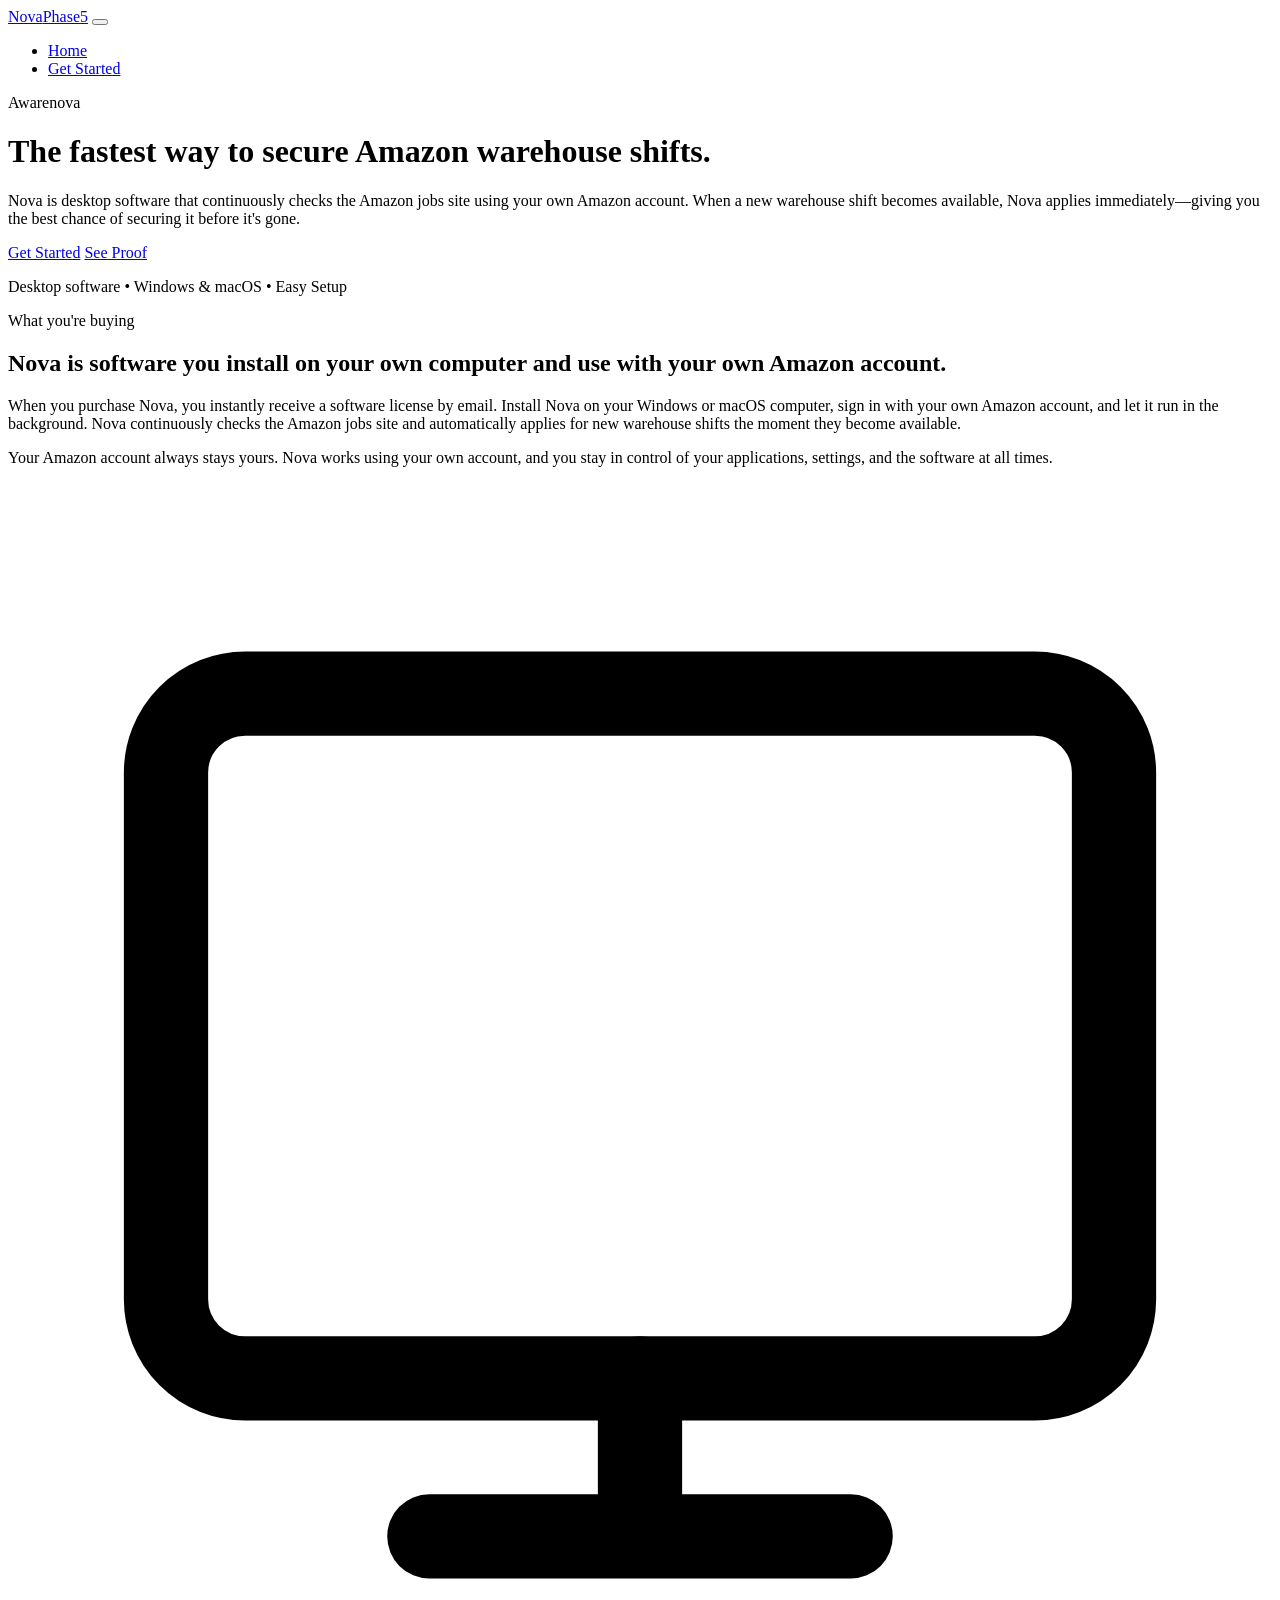
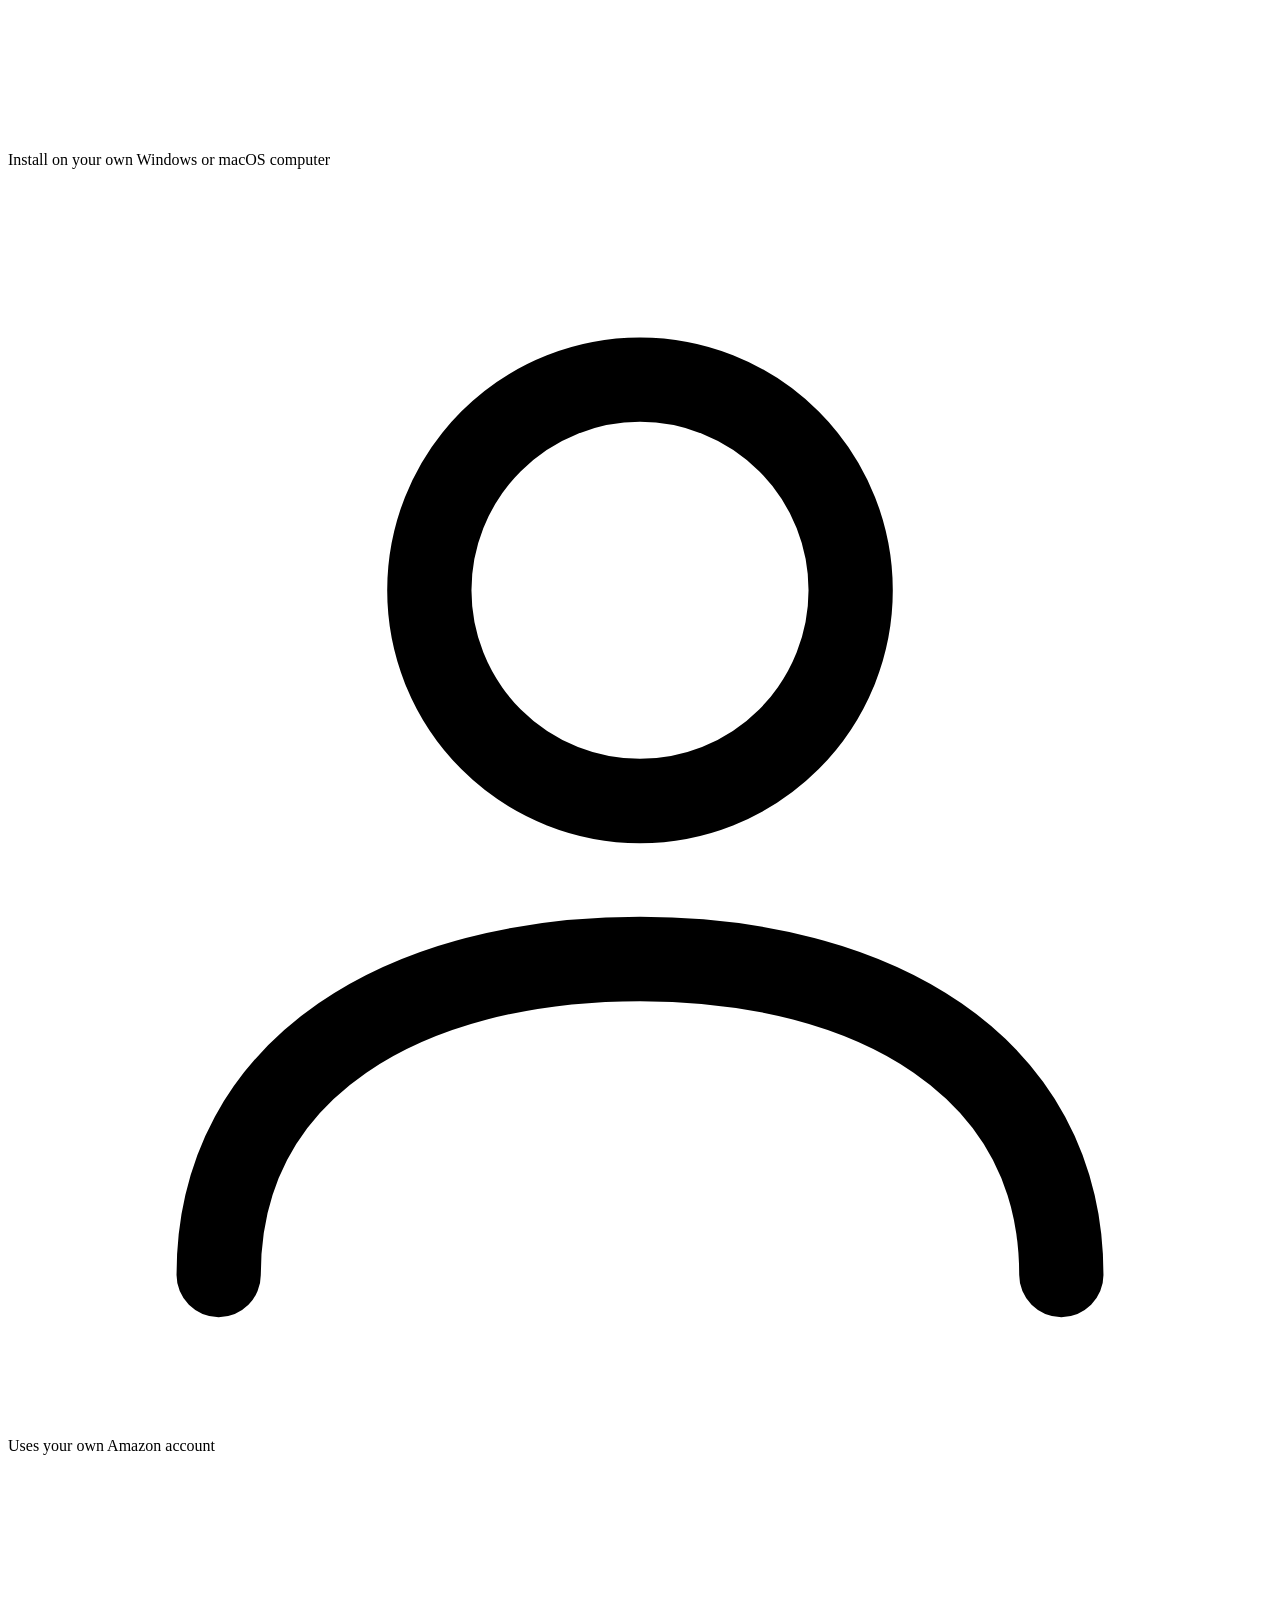
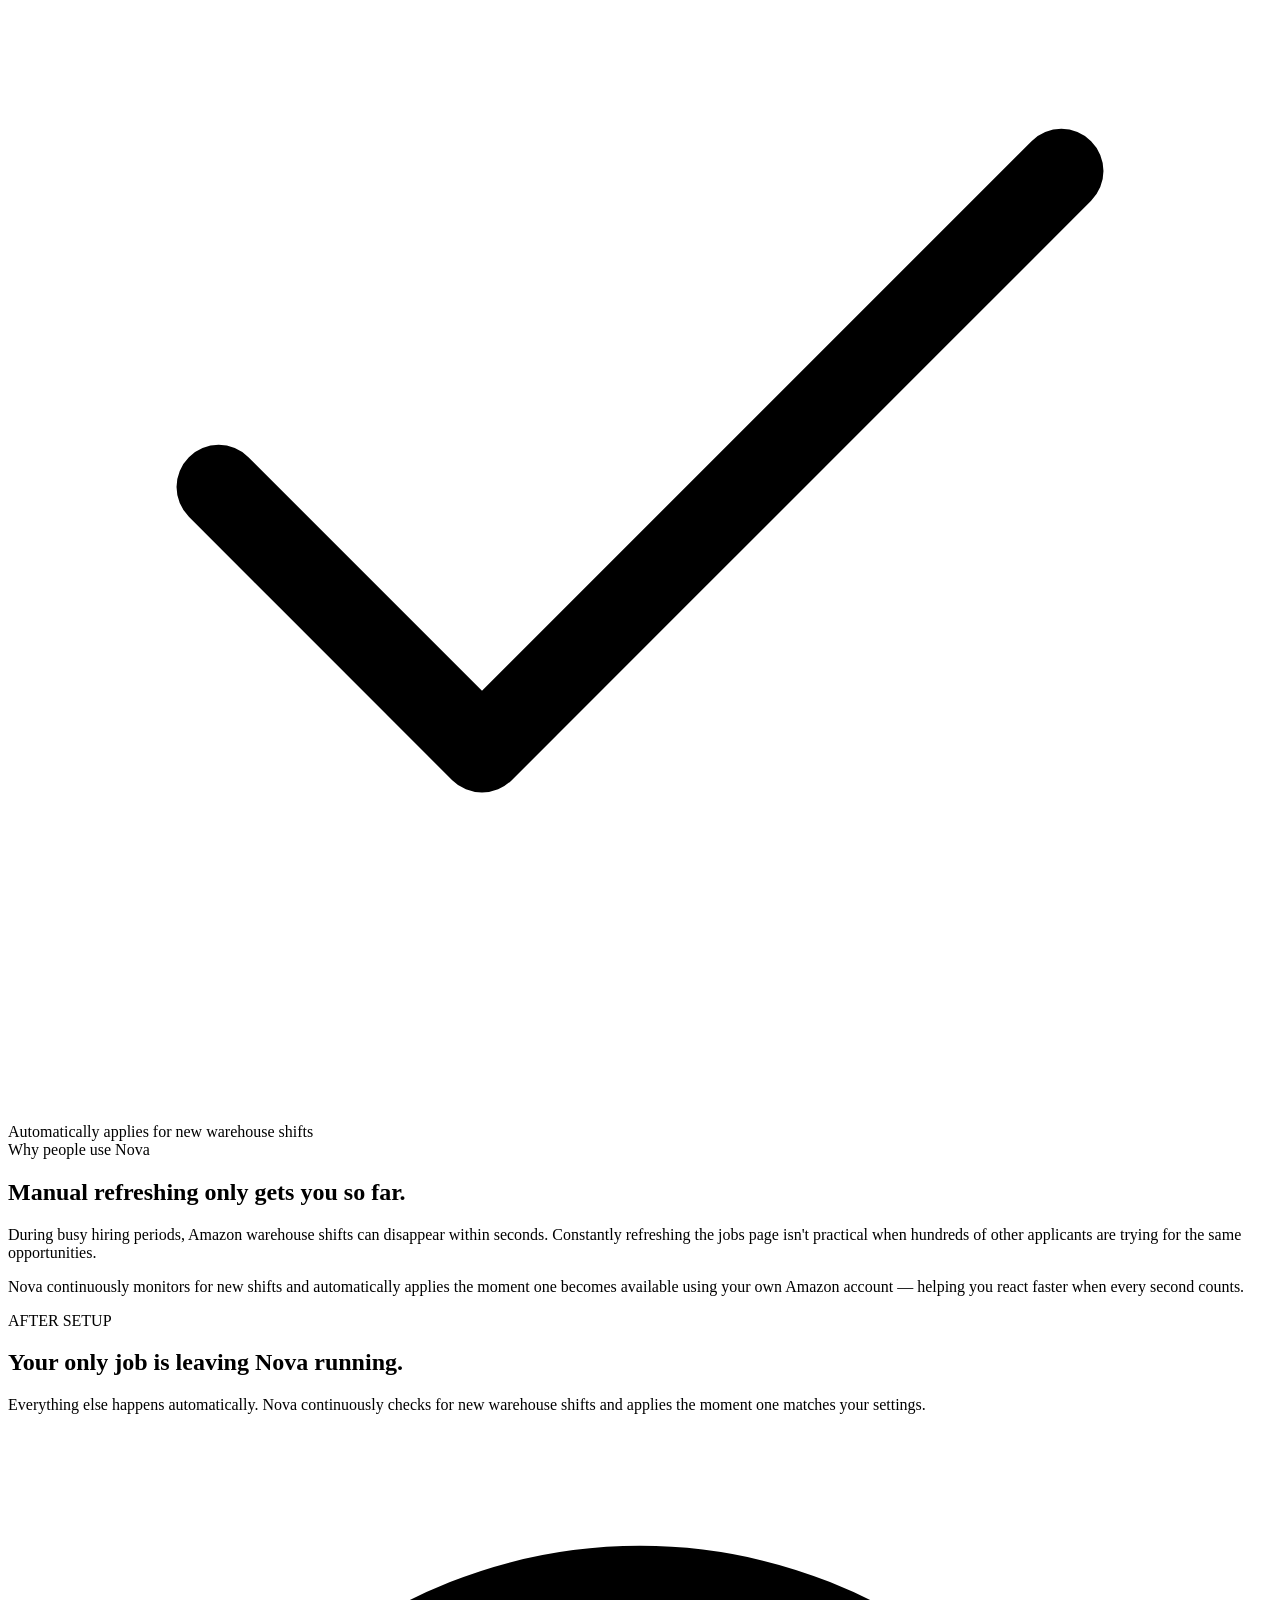
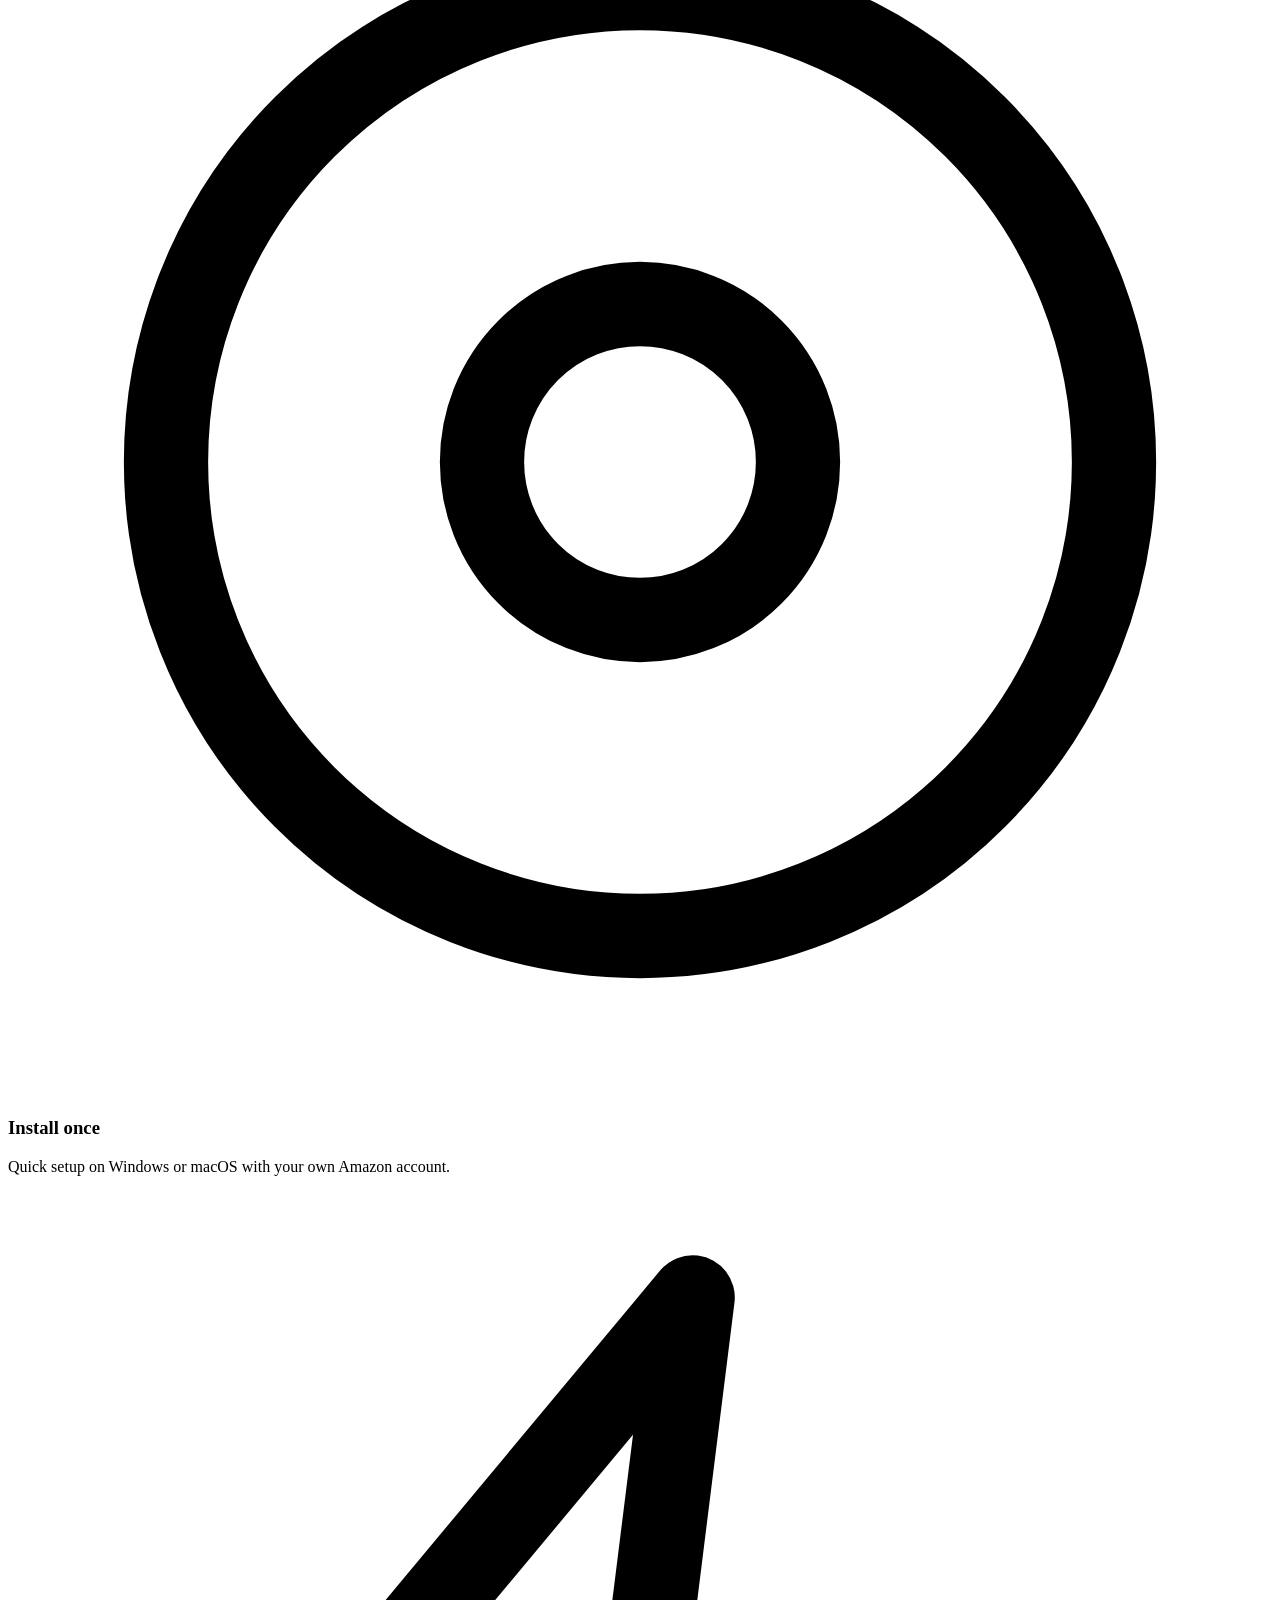
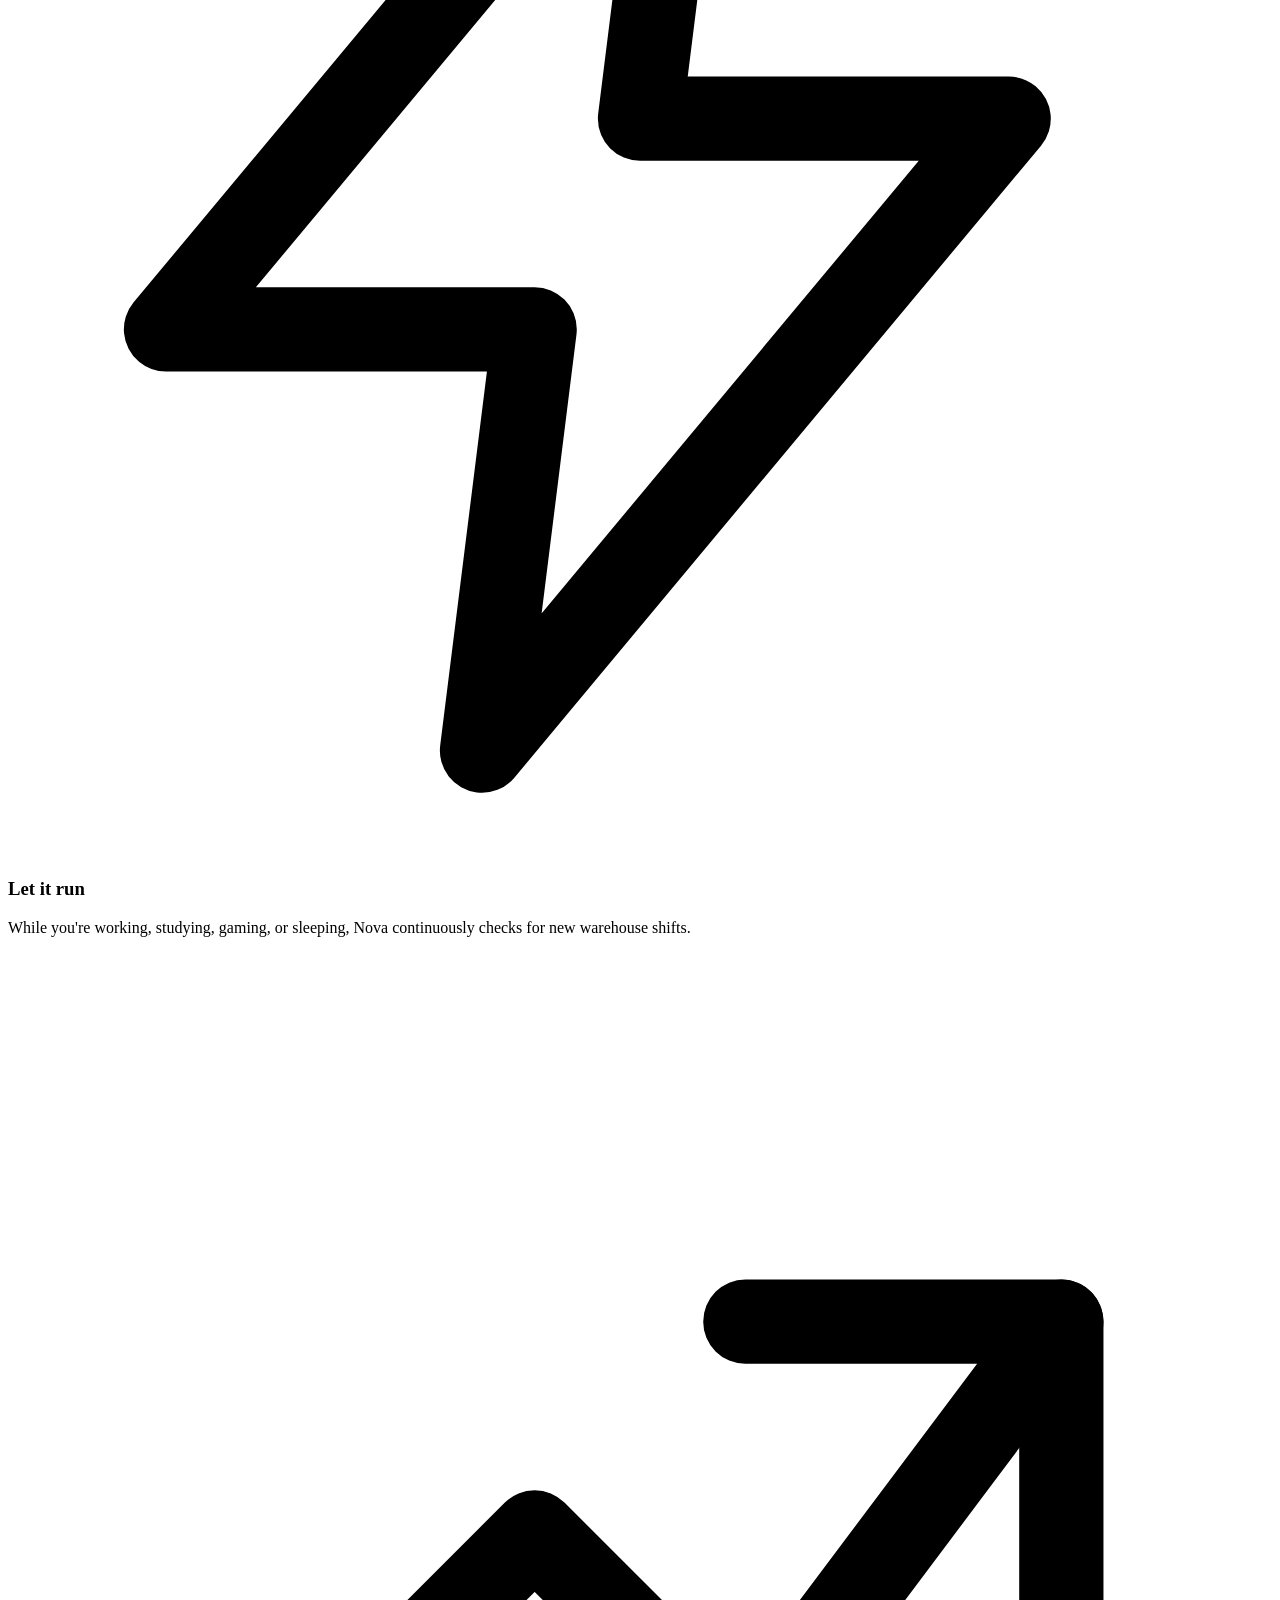
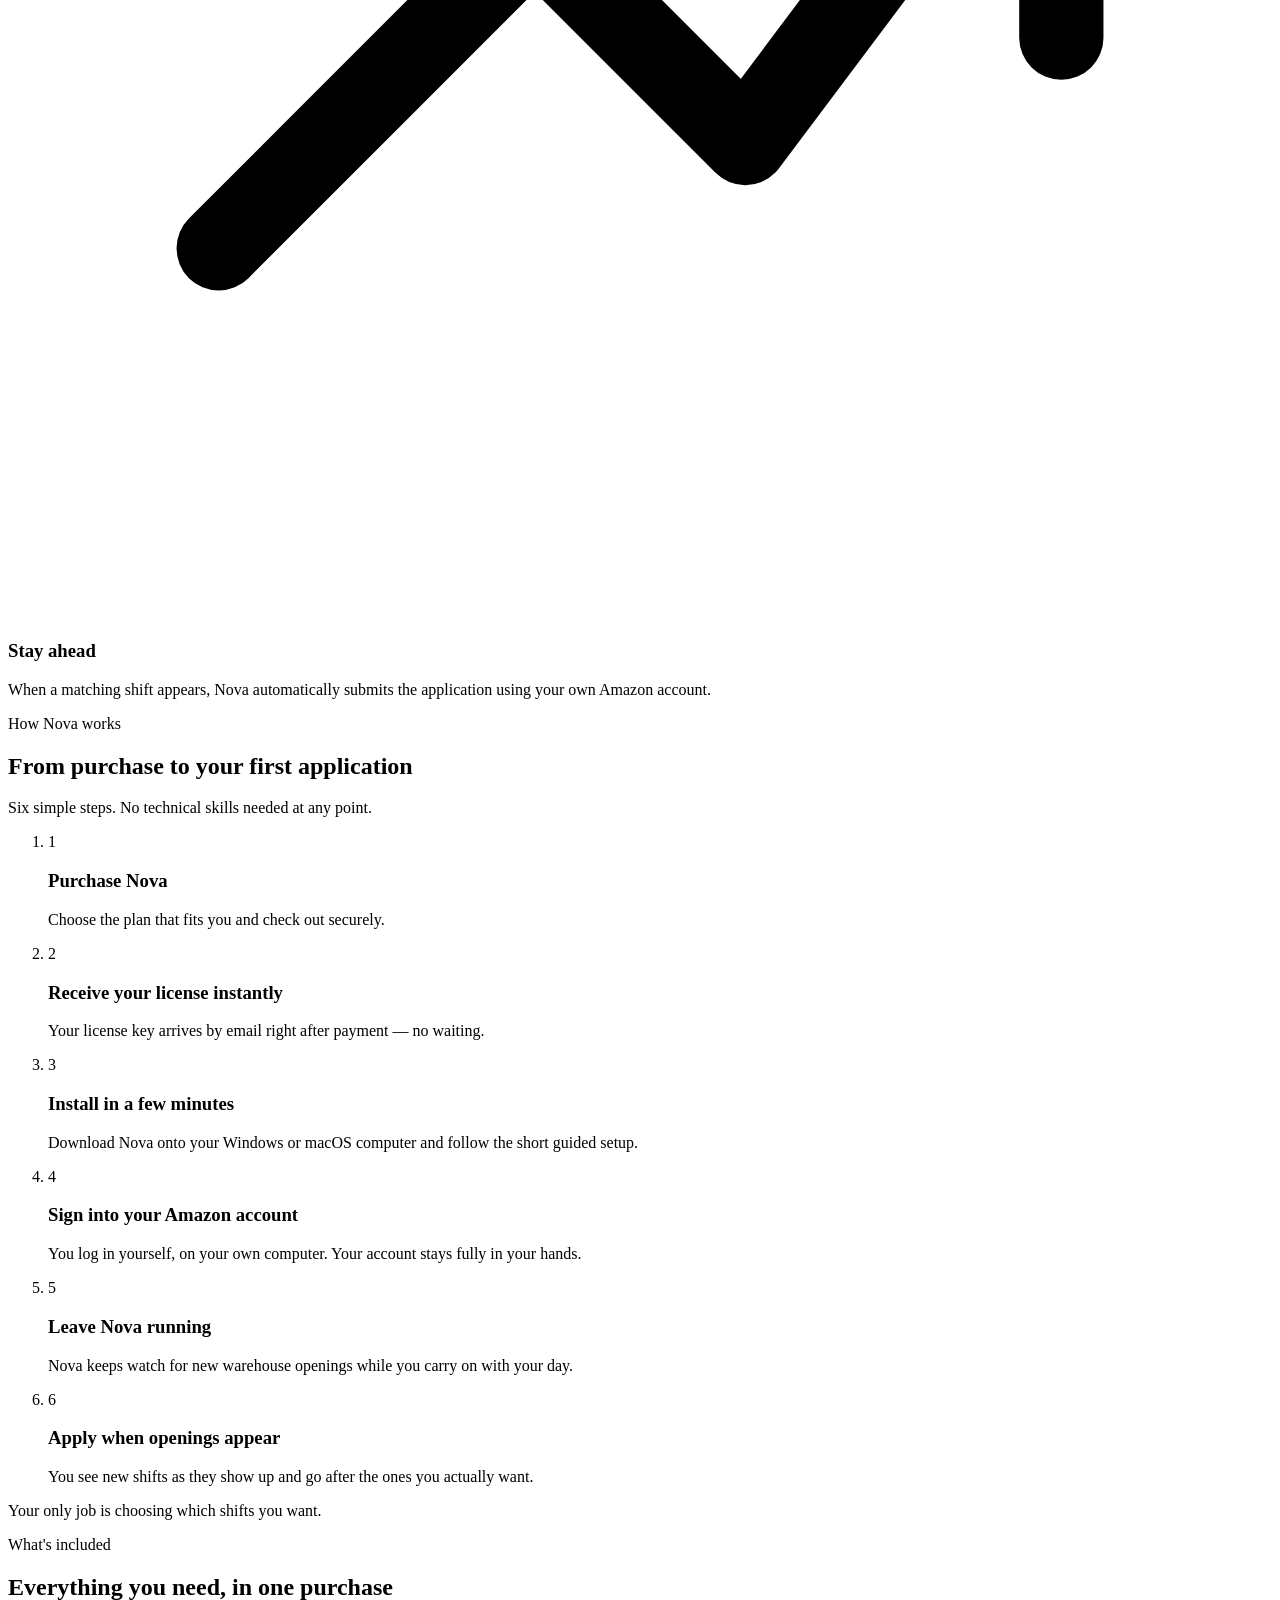
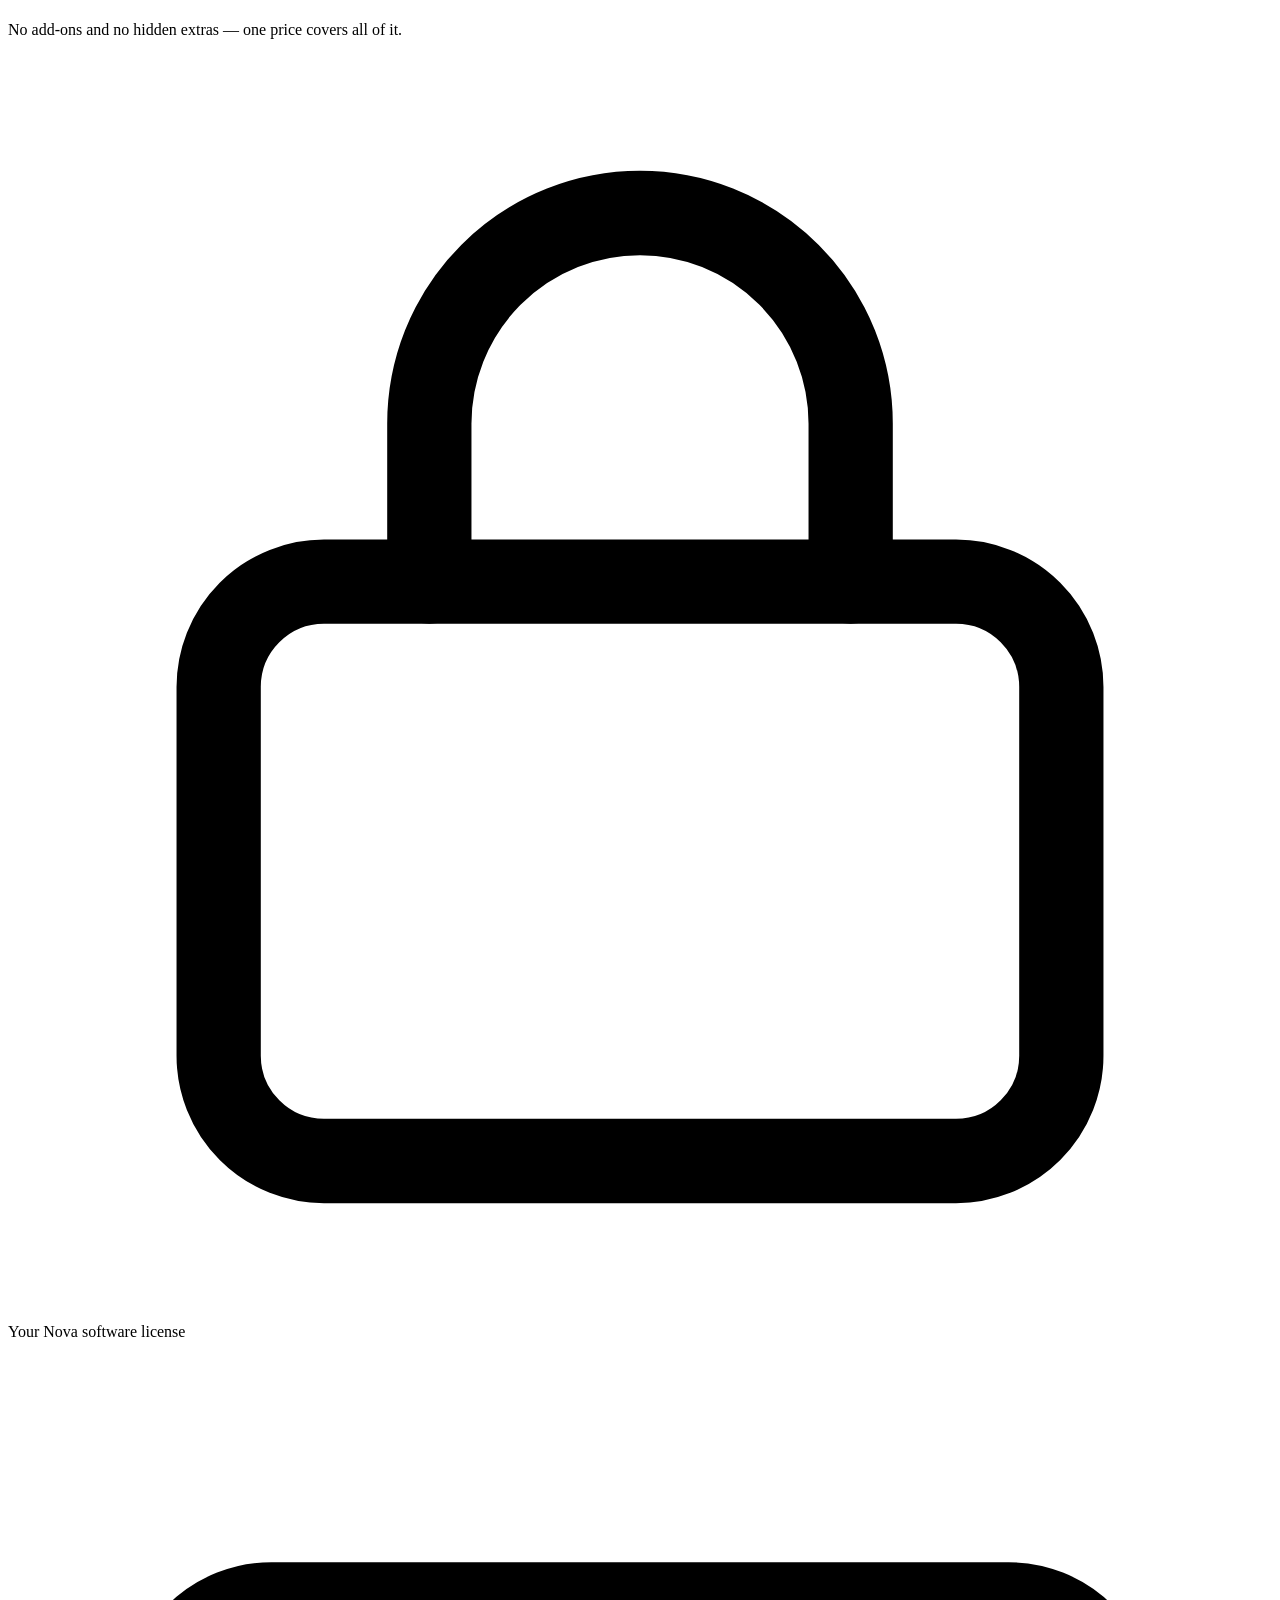
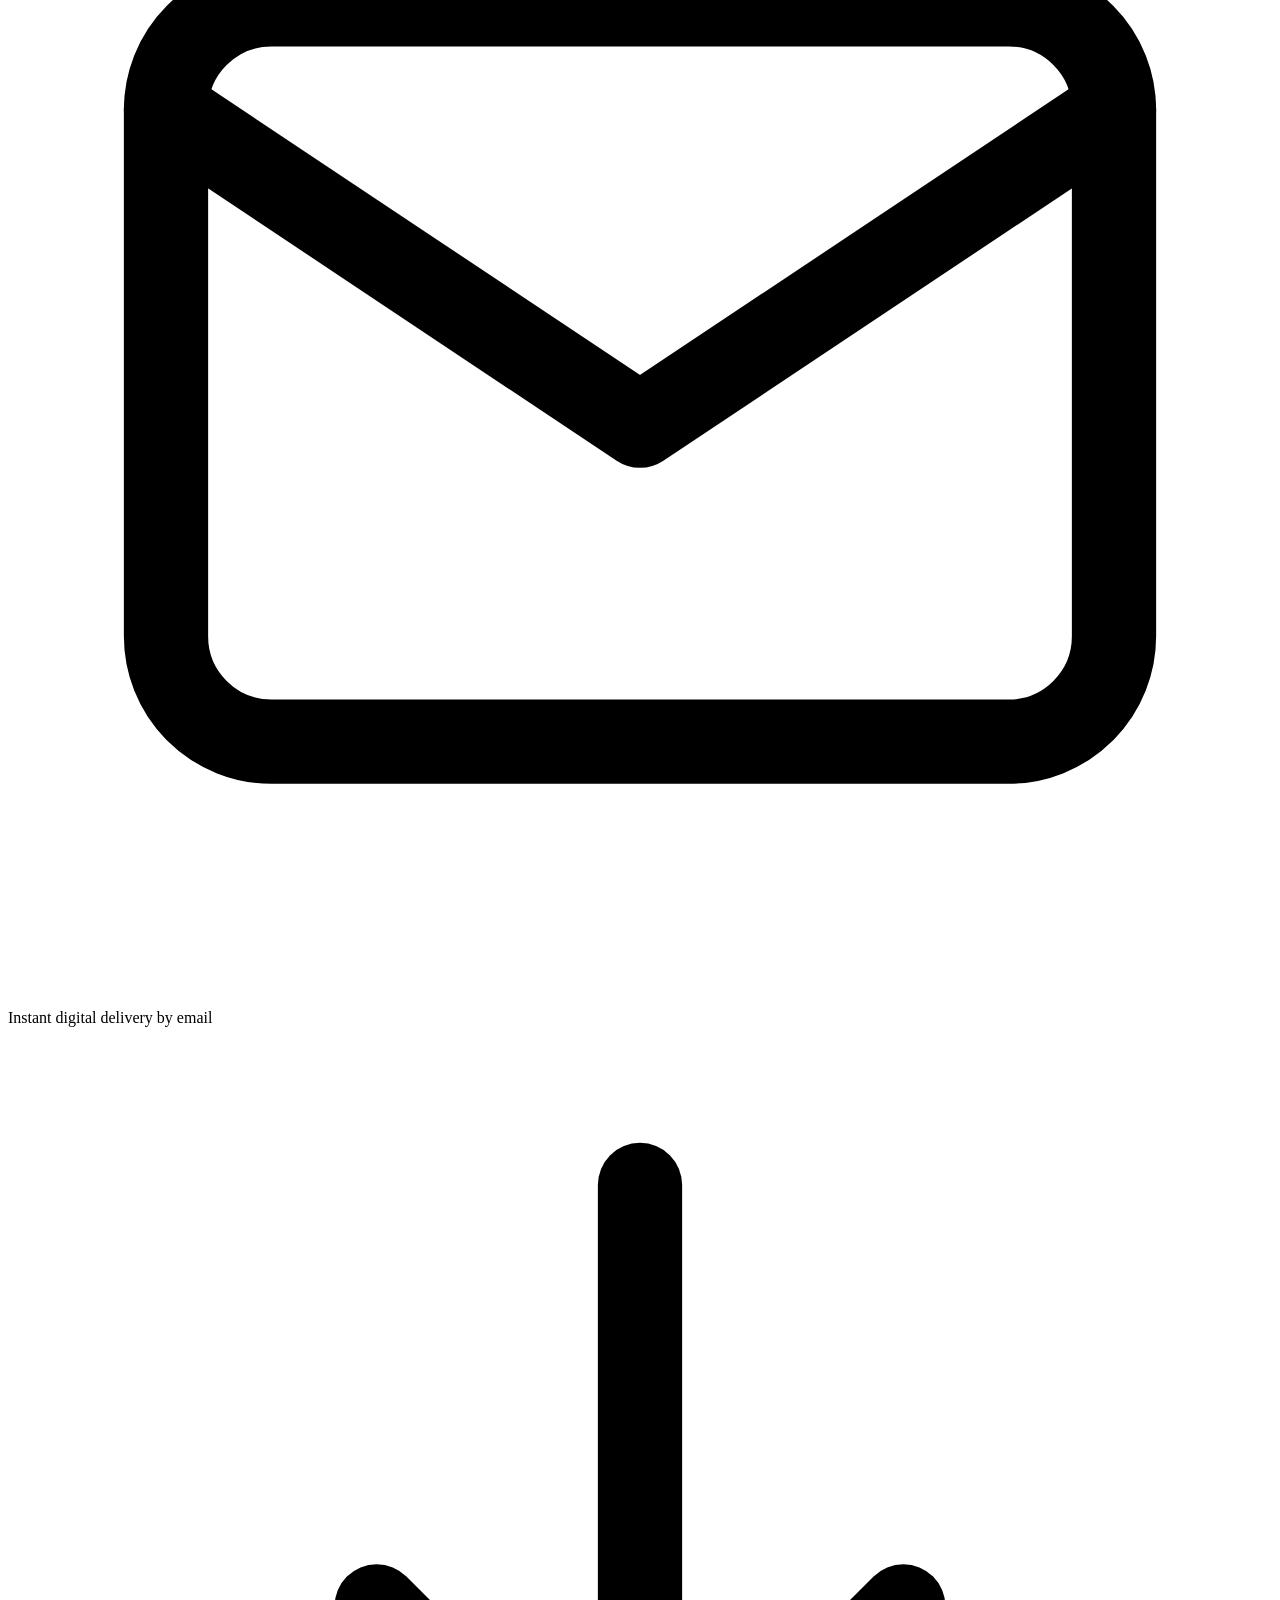
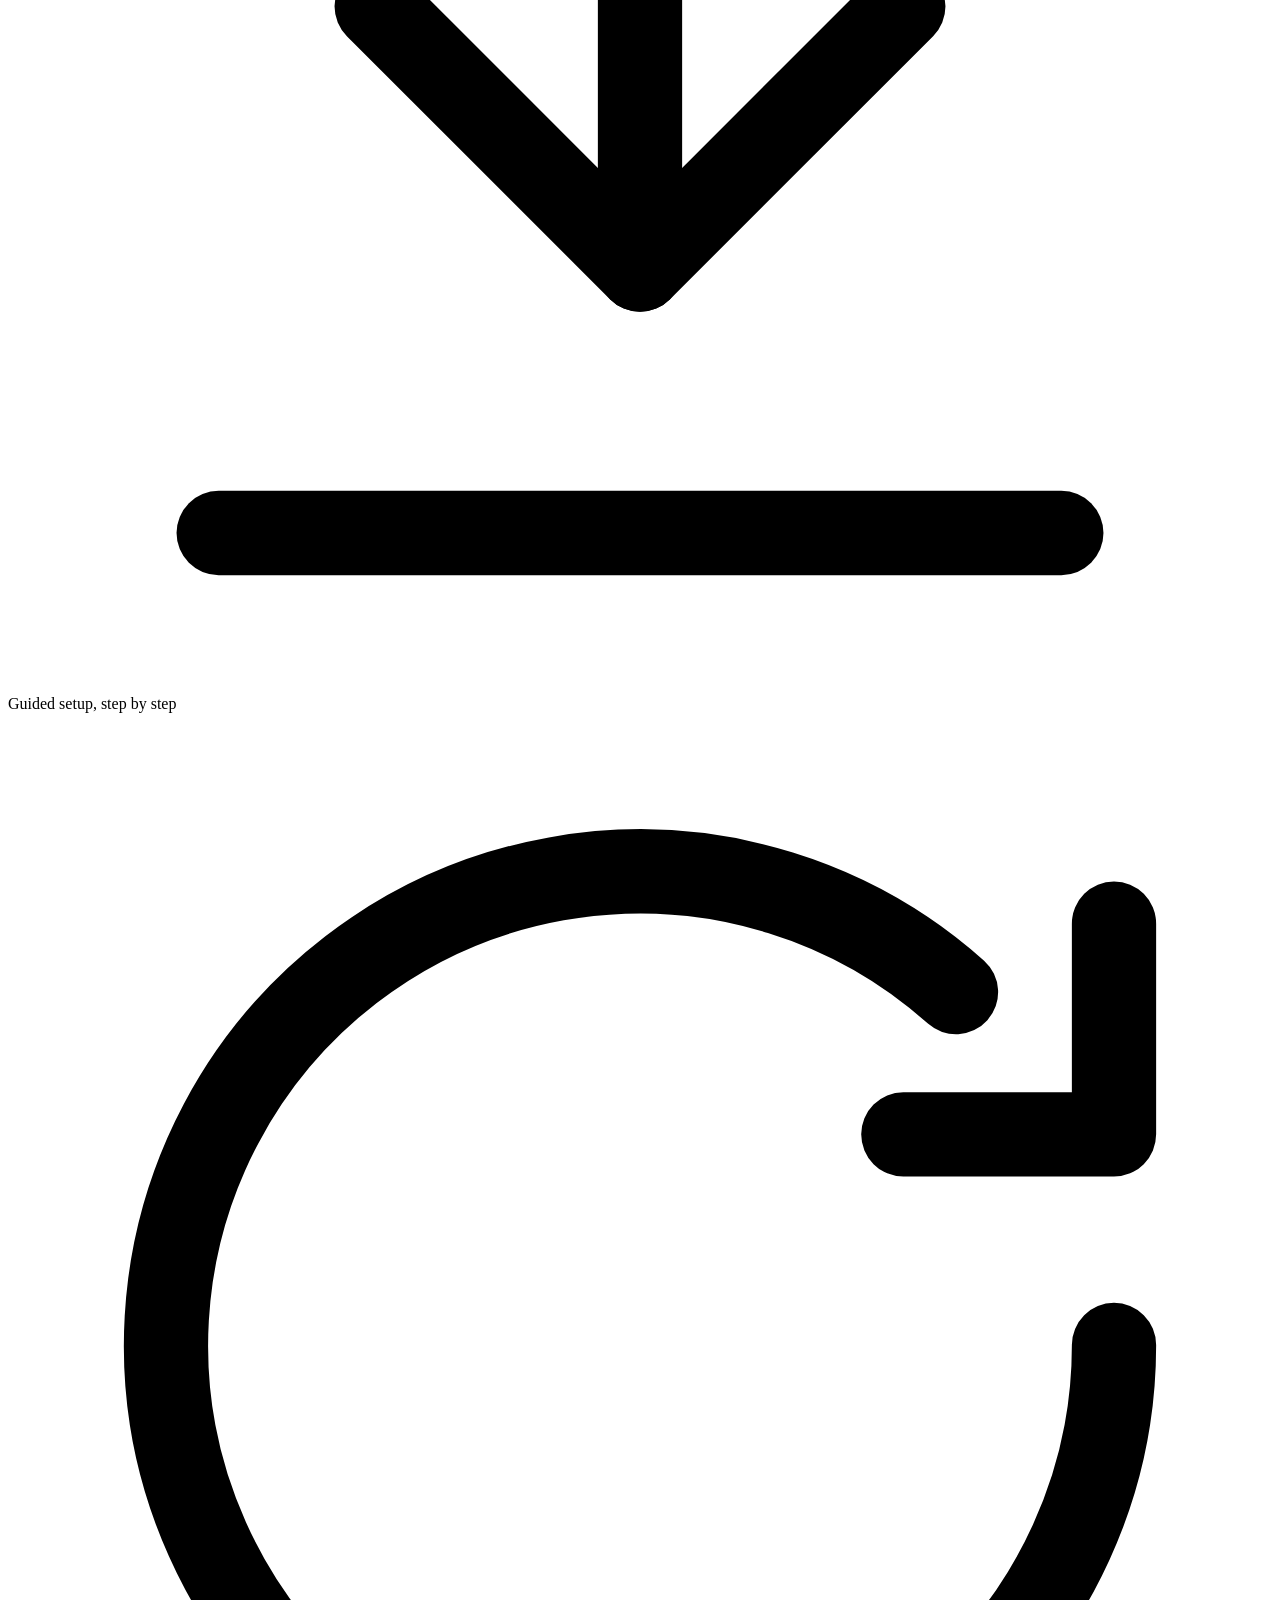
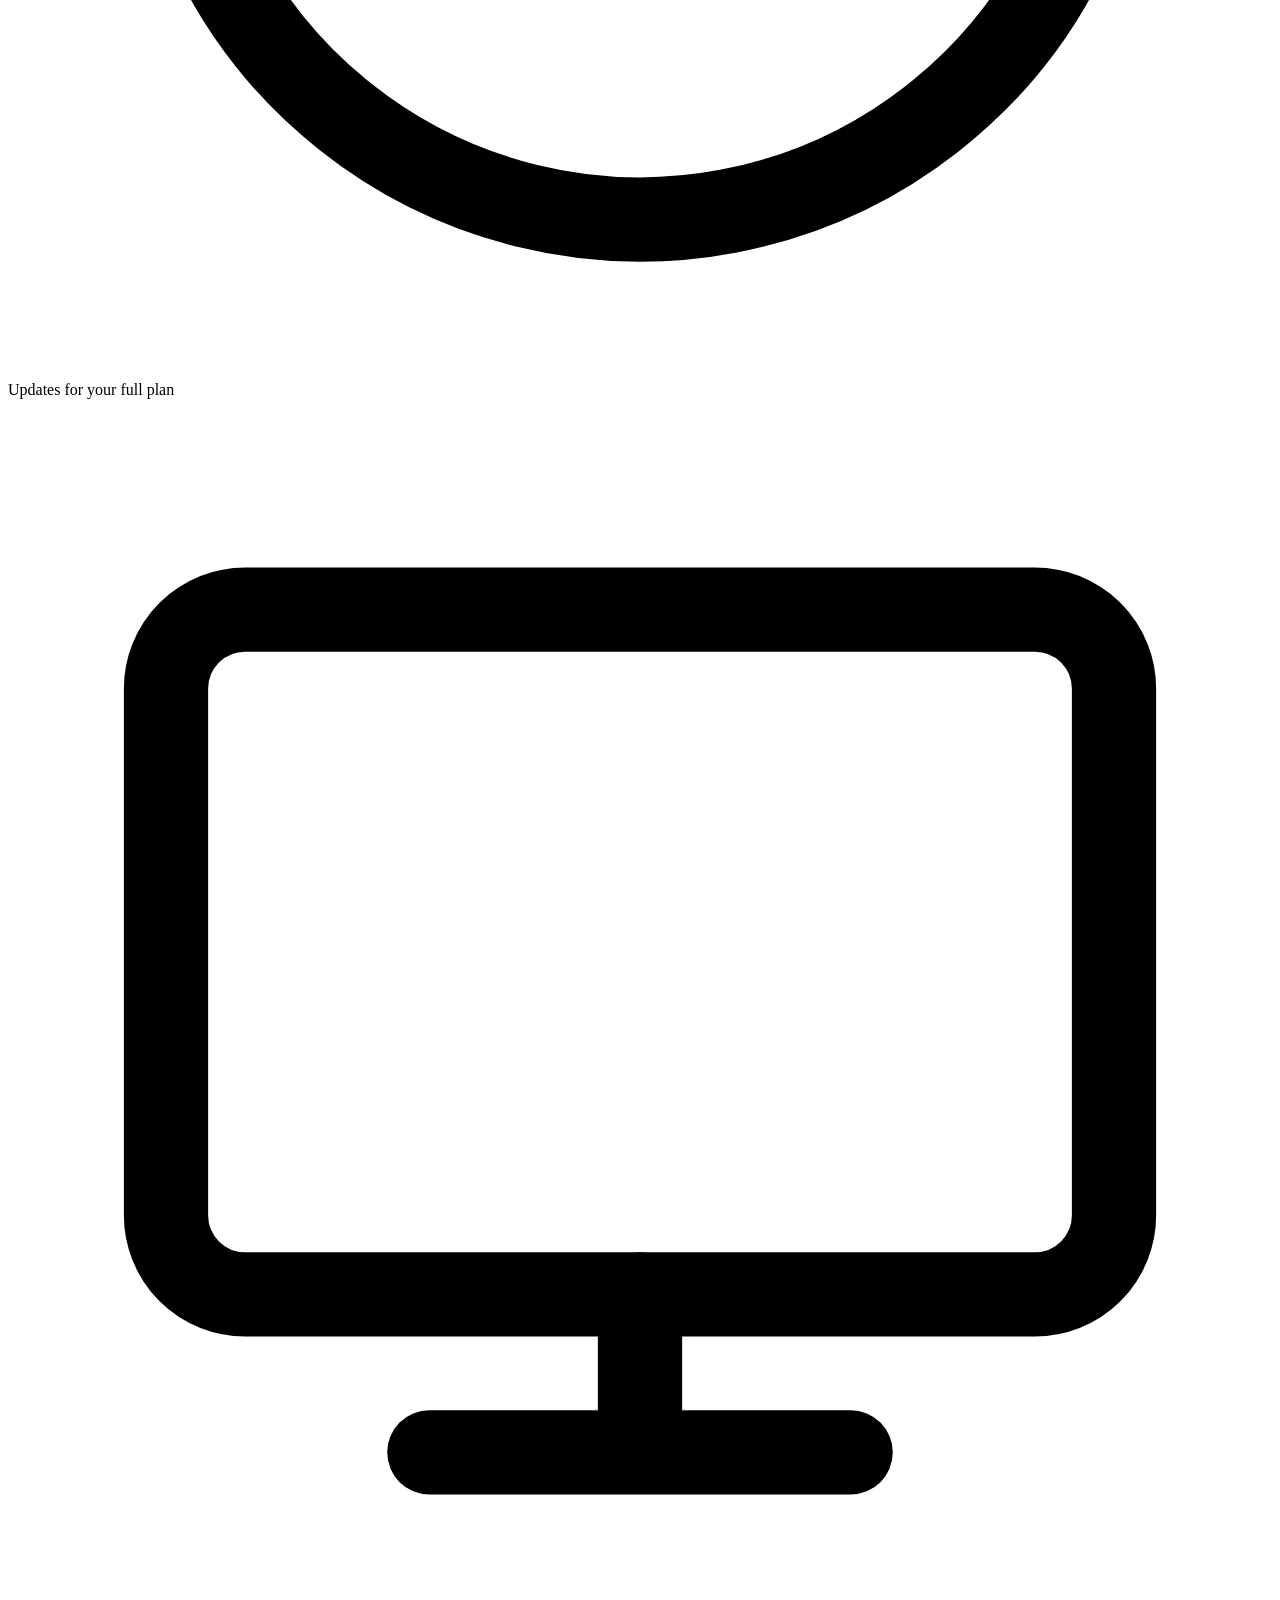
==== commit e379ba47: "Update 'Meet Nova' section content" ====
--- a/index.html
+++ b/index.html
@@ -4,7 +4,7 @@
   <meta charset="UTF-8" />
   <meta name="viewport" content="width=device-width, initial-scale=1.0, viewport-fit=cover" />
   <title>Nova Phase5 — The fastest way to secure Amazon warehouse shifts</title>
-  <meta name="description" content="Nova watches for new Amazon warehouse opportunities and reacts immediately, so you stay ahead without constantly refreshing the jobs website. Windows and macOS." />
+  <meta name="description" content="Nova is desktop software for Amazon warehouse applicants. It watches for new warehouse openings on your own computer so you can apply first. Windows and macOS." />
   <meta name="theme-color" content="#050505" />
 
   <!-- Favicon / touch icon -->
@@ -13,7 +13,7 @@
 
   <!-- Open Graph (awarenova.ca) -->
   <meta property="og:title" content="Nova Phase5 — Secure Amazon warehouse shifts faster" />
-  <meta property="og:description" content="Stay ahead of new Amazon warehouse opportunities without constantly refreshing." />
+  <meta property="og:description" content="Desktop software that applies for new Amazon warehouse shifts." />
   <meta property="og:type" content="website" />
   <!-- TODO: set absolute URL + share image once deployed to awarenova.ca -->
   <!-- <meta property="og:url" content="https://awarenova.ca/" /> -->
@@ -55,46 +55,98 @@
 
   <main>
 
-    <!-- ============ HERO ============ -->
-    <header class="hero">
+    <!-- ============ 1. HERO ============
+         Headline stays fixed. The intro's job is to say
+         "this is software" in the first sentence, so nobody
+         reads on thinking we place people in jobs. -->
+    <header class="hero" id="hero">
       <div class="container">
         <span class="eyebrow">Awarenova</span>
         <h1>The fastest way to secure Amazon warehouse shifts.</h1>
         <p class="hero-intro">
-          Nova continuously watches for new warehouse opportunities and reacts
-          immediately, helping you stay ahead without constantly refreshing the
-          Amazon jobs website.
+          Nova is desktop software that continuously checks the Amazon jobs site using your own Amazon account. When a new warehouse shift becomes available, Nova applies immediately—giving you the best chance of securing it before it's gone.
         </p>
         <div class="hero-actions">
           <a href="pages/pricing.html" class="btn btn-primary btn-block">Get Started</a>
           <a href="pages/proof.html" class="btn btn-secondary btn-block">See Proof</a>
         </div>
-        <p class="hero-name"><strong>Awarenova</strong>&nbsp;&nbsp;//&nbsp;&nbsp;Amazon Warehouse Nova</p>
+        <p class="hero-trust">Desktop software &bull; Windows &amp; macOS &bull; Easy Setup</p>
       </div>
     </header>
 
-    <!-- ============ 1. PROBLEM ============ -->
-    <section class="section problem panel">
+    <!-- ============ 2. WHAT YOU'RE BUYING ============
+         The anti-confusion section. A Marketplace buyer's first
+         question is "am I paying someone to get me a job?" —
+         this answers it before they ask: you're buying software
+         you install, run, and control yourself. -->
+    <section class="section whatis panel">
       <div class="container">
         <div class="section-head reveal">
-          <span class="eyebrow">The problem</span>
-          <h2>Amazon warehouse shifts disappear in seconds.</h2>
+          <span class="eyebrow">What you're buying</span>
+          <h2>Nova is software you install on your own computer and use with your own Amazon account.</h2>
           <p>
-            Many warehouse opportunities are filled almost as soon as they open.
-            Checking the jobs website by hand means refreshing constantly and
-            still arriving late, because the openings that matter are gone before
-            most applicants ever see them.
+            When you purchase Nova, you instantly receive a software license by email. Install Nova on your Windows or macOS computer, sign in with your own Amazon account, and let it run in the background. Nova continuously checks the Amazon jobs site and automatically applies for new warehouse shifts the moment they become available.
           </p>
-        </div>
-      </div>
-    </section>
-
-    <!-- ============ 2. HOW NOVA HELPS ============ -->
-    <section class="section">
+          <p>
+            Your Amazon account always stays yours. Nova works using your own account, and you stay in control of your applications, settings, and the software at all times.
+          </p>
+        </div>
+
+        <div class="whatis-facts">
+          <div class="fact-item reveal">
+            <svg class="card-icon" viewBox="0 0 24 24" fill="none" stroke="currentColor" stroke-width="1.6" stroke-linecap="round" stroke-linejoin="round" aria-hidden="true">
+              <rect x="3" y="4" width="18" height="13" rx="1.5" /><path d="M8 20h8M12 17v3" />
+            </svg>
+            <span>Install on your own Windows or macOS computer</span>
+          </div>
+          <div class="fact-item reveal" data-delay="60">
+            <svg class="card-icon" viewBox="0 0 24 24" fill="none" stroke="currentColor" stroke-width="1.6" stroke-linecap="round" stroke-linejoin="round" aria-hidden="true">
+              <circle cx="12" cy="8" r="4" /><path d="M4 21c0-4 3.6-6 8-6s8 2 8 6" />
+            </svg>
+            <span>Uses your own Amazon account</span>
+          </div>
+          <div class="fact-item reveal" data-delay="120">
+            <svg class="card-icon" viewBox="0 0 24 24" fill="none" stroke="currentColor" stroke-width="1.6" stroke-linecap="round" stroke-linejoin="round" aria-hidden="true">
+              <path d="M20 6 9 17l-5-5" />
+            </svg>
+            <span>Automatically applies for new warehouse shifts</span>
+          </div>
+        </div>
+      </div>
+    </section>
+
+    <!-- ============ 3. REALITY HOOK ============
+         The one urgency-driven section on the page. Tension comes
+         from competing applicants, not from Amazon or from claims
+         we can't back up. -->
+    <section class="section reality">
+  <div class="container">
+    <div class="section-head reveal">
+      <span class="eyebrow">Why people use Nova</span>
+
+      <h2>Manual refreshing only gets you so far.</h2>
+
+      <p>
+        During busy hiring periods, Amazon warehouse shifts can disappear within seconds.
+        Constantly refreshing the jobs page isn't practical when hundreds of other applicants
+        are trying for the same opportunities.
+      </p>
+
+      <p class="reality-line">
+        Nova continuously monitors for new shifts and automatically applies the moment one
+        becomes available using your own Amazon account — helping you react faster when every
+        second counts.
+      </p>
+    </div>
+  </div>
+</section>
+    <!-- ============ 4. MEET NOVA ============ -->
+    <section class="section meet panel">
       <div class="container">
         <div class="section-head centered reveal">
-          <span class="eyebrow">How Nova helps</span>
-          <h2>Stay ahead without watching the screen</h2>
+          <span class="eyebrow">AFTER SETUP</span>
+          <h2>Your only job is leaving Nova running.</h2>
+          <p>Everything else happens automatically. Nova continuously checks for new warehouse shifts and applies the moment one matches your settings.</p>
         </div>
 
         <div class="help-grid">
@@ -102,134 +154,181 @@
             <svg class="card-icon" viewBox="0 0 24 24" fill="none" stroke="currentColor" stroke-width="1.6" stroke-linecap="round" stroke-linejoin="round" aria-hidden="true">
               <circle cx="12" cy="12" r="3" /><circle cx="12" cy="12" r="9" />
             </svg>
-            <h3>Continuous monitoring</h3>
-            <p>Nova watches for new opportunities so you don't have to keep checking the jobs website yourself.</p>
+            <h3>Install once</h3>
+            <p>Quick setup on Windows or macOS with your own Amazon account.</p>
           </article>
 
           <article class="help-card reveal" data-delay="80">
             <svg class="card-icon" viewBox="0 0 24 24" fill="none" stroke="currentColor" stroke-width="1.6" stroke-linecap="round" stroke-linejoin="round" aria-hidden="true">
               <path d="M13 2 3 14h7l-1 8 10-12h-7l1-8Z" />
             </svg>
-            <h3>Immediate detection</h3>
-            <p>Respond the moment opportunities become available, instead of finding out after they're already taken.</p>
+            <h3>Let it run</h3>
+            <p>While you're working, studying, gaming, or sleeping, Nova continuously checks for new warehouse shifts.</p>
           </article>
 
           <article class="help-card reveal" data-delay="160">
             <svg class="card-icon" viewBox="0 0 24 24" fill="none" stroke="currentColor" stroke-width="1.6" stroke-linecap="round" stroke-linejoin="round" aria-hidden="true">
-              <path d="M20 6 9 17l-5-5" />
-            </svg>
-            <h3>Simple setup</h3>
-            <p>Get started quickly with minimal configuration. Nova is ready to work in just a few steps.</p>
-          </article>
-        </div>
-      </div>
-    </section>
-
-    <!-- ============ 3. WHY PEOPLE CHOOSE NOVA ============ -->
-    <section class="section choose panel">
+              <path d="M4 17 10 11 14 15 20 7" /><path d="M14 7h6v6" />
+            </svg>
+            <h3>Stay ahead</h3>
+            <p>When a matching shift appears, Nova automatically submits the application using your own Amazon account.</p>
+          </article>
+        </div>
+      </div>
+    </section>
+
+    <!-- ============ 5. HOW NOVA WORKS ============
+         Six plain-English steps from purchase to first
+         application. Deliberately no backend language — this
+         reads like instructions a friend would give you. -->
+    <section class="section how">
       <div class="container">
         <div class="section-head centered reveal">
-          <span class="eyebrow">Why choose Nova</span>
-          <h2>Built to be dependable</h2>
-        </div>
-
-        <div class="choose-grid">
-          <div class="choose-item reveal">
+          <span class="eyebrow">How Nova works</span>
+          <h2>From purchase to your first application</h2>
+          <p>Six simple steps. No technical skills needed at any point.</p>
+        </div>
+
+        <ol class="steps">
+          <li class="step reveal">
+            <span class="step-num">1</span>
+            <h3>Purchase Nova</h3>
+            <p>Choose the plan that fits you and check out securely.</p>
+          </li>
+          <li class="step reveal" data-delay="60">
+            <span class="step-num">2</span>
+            <h3>Receive your license instantly</h3>
+            <p>Your license key arrives by email right after payment — no waiting.</p>
+          </li>
+          <li class="step reveal" data-delay="120">
+            <span class="step-num">3</span>
+            <h3>Install in a few minutes</h3>
+            <p>Download Nova onto your Windows or macOS computer and follow the short guided setup.</p>
+          </li>
+          <li class="step reveal" data-delay="180">
+            <span class="step-num">4</span>
+            <h3>Sign into your Amazon account</h3>
+            <p>You log in yourself, on your own computer. Your account stays fully in your hands.</p>
+          </li>
+          <li class="step reveal" data-delay="240">
+            <span class="step-num">5</span>
+            <h3>Leave Nova running</h3>
+            <p>Nova keeps watch for new warehouse openings while you carry on with your day.</p>
+          </li>
+          <li class="step reveal" data-delay="300">
+            <span class="step-num">6</span>
+            <h3>Apply when openings appear</h3>
+            <p>You see new shifts as they show up and go after the ones you actually want.</p>
+          </li>
+        </ol>
+
+        <p class="how-outro reveal">Your only job is choosing which shifts you want.</p>
+      </div>
+    </section>
+
+    <!-- ============ 6. WHAT'S INCLUDED ============
+         Replaces the old "Instant Access" section — same layout,
+         but now it answers "what do I actually get for my money?"
+         in one glance. -->
+    <section class="section included panel">
+      <div class="container">
+        <div class="section-head centered reveal">
+          <span class="eyebrow">What's included</span>
+          <h2>Everything you need, in one purchase</h2>
+          <p>No add-ons and no hidden extras — one price covers all of it.</p>
+        </div>
+
+        <div class="instant-grid included-grid">
+          <div class="instant-item reveal">
+            <svg class="card-icon" viewBox="0 0 24 24" fill="none" stroke="currentColor" stroke-width="1.6" stroke-linecap="round" stroke-linejoin="round" aria-hidden="true">
+              <rect x="4" y="10" width="16" height="11" rx="2" /><path d="M8 10V7a4 4 0 0 1 8 0v3" />
+            </svg>
+            <span>Your Nova software license</span>
+          </div>
+          <div class="instant-item reveal" data-delay="60">
+            <svg class="card-icon" viewBox="0 0 24 24" fill="none" stroke="currentColor" stroke-width="1.6" stroke-linecap="round" stroke-linejoin="round" aria-hidden="true">
+              <rect x="3" y="5" width="18" height="14" rx="2" /><path d="m3 7 9 6 9-6" />
+            </svg>
+            <span>Instant digital delivery by email</span>
+          </div>
+          <div class="instant-item reveal" data-delay="120">
+            <svg class="card-icon" viewBox="0 0 24 24" fill="none" stroke="currentColor" stroke-width="1.6" stroke-linecap="round" stroke-linejoin="round" aria-hidden="true">
+              <path d="M12 3v13" /><path d="m7 11 5 5 5-5" /><path d="M4 21h16" />
+            </svg>
+            <span>Guided setup, step by step</span>
+          </div>
+          <div class="instant-item reveal" data-delay="180">
+            <svg class="card-icon" viewBox="0 0 24 24" fill="none" stroke="currentColor" stroke-width="1.6" stroke-linecap="round" stroke-linejoin="round" aria-hidden="true">
+              <path d="M21 12a9 9 0 1 1-3-6.7" /><path d="M21 4v4h-4" />
+            </svg>
+            <span>Updates for your full plan</span>
+          </div>
+          <div class="instant-item reveal" data-delay="240">
             <svg class="card-icon" viewBox="0 0 24 24" fill="none" stroke="currentColor" stroke-width="1.6" stroke-linecap="round" stroke-linejoin="round" aria-hidden="true">
               <rect x="3" y="4" width="18" height="13" rx="1.5" /><path d="M8 20h8M12 17v3" />
             </svg>
-            <span>Works on Windows</span>
-          </div>
-
-          <div class="choose-item reveal" data-delay="60">
-            <svg class="card-icon" viewBox="0 0 24 24" fill="none" stroke="currentColor" stroke-width="1.6" stroke-linecap="round" stroke-linejoin="round" aria-hidden="true">
-              <rect x="2" y="4" width="20" height="13" rx="1.5" /><path d="M2 20h20" />
-            </svg>
-            <span>Works on macOS</span>
-          </div>
-
-          <div class="choose-item reveal" data-delay="120">
-            <svg class="card-icon" viewBox="0 0 24 24" fill="none" stroke="currentColor" stroke-width="1.6" stroke-linecap="round" stroke-linejoin="round" aria-hidden="true">
-              <rect x="4" y="10" width="16" height="11" rx="2" /><path d="M8 10V7a4 4 0 0 1 8 0v3" />
-            </svg>
-            <span>Simple licensing</span>
-          </div>
-
-          <div class="choose-item reveal" data-delay="180">
-            <svg class="card-icon" viewBox="0 0 24 24" fill="none" stroke="currentColor" stroke-width="1.6" stroke-linecap="round" stroke-linejoin="round" aria-hidden="true">
-              <path d="M20 7 9 18l-5-5" /><path d="M14 4h6v6" />
-            </svg>
-            <span>Designed for warehouse applicants</span>
-          </div>
-
-          <div class="choose-item reveal" data-delay="240">
-            <svg class="card-icon" viewBox="0 0 24 24" fill="none" stroke="currentColor" stroke-width="1.6" stroke-linecap="round" stroke-linejoin="round" aria-hidden="true">
-              <path d="M21 12a9 9 0 1 1-3-6.7" /><path d="M21 4v4h-4" />
-            </svg>
-            <span>Reliable updates</span>
-          </div>
-        </div>
-      </div>
-    </section>
-
-    <!-- ============ 4. INCOME OPPORTUNITY ============ -->
-    <section class="section income">
-      <div class="container">
-        <div class="income-card reveal">
-          <span class="eyebrow">Why it's worth it</span>
-          <h2>Warehouse shifts add up</h2>
-          <p>
-            Amazon warehouse positions commonly offer competitive hourly wages
-            depending on location, shift type, and season.
-          </p>
-          <p>
-            Nova helps reduce the effort required to find those opportunities, so
-            the time you'd spend refreshing goes toward actually working them.
-          </p>
-        </div>
-      </div>
-    </section>
-
-    <!-- ============ 5. PROOF PREVIEW ============ -->
-    <section class="section proof-preview panel">
+            <span>Works on Windows and macOS</span>
+          </div>
+          <div class="instant-item reveal" data-delay="300">
+            <svg class="card-icon" viewBox="0 0 24 24" fill="none" stroke="currentColor" stroke-width="1.6" stroke-linecap="round" stroke-linejoin="round" aria-hidden="true">
+              <path d="M21 15a4 4 0 0 1-4 4H8l-5 3V7a4 4 0 0 1 4-4h10a4 4 0 0 1 4 4Z" />
+            </svg>
+            <span>Direct support from a real person</span>
+          </div>
+        </div>
+      </div>
+    </section>
+
+    <!-- ============ 7. REVIEWS PREVIEW ============
+         A tease, not the full proof page. Two/three compact
+         cards pulled from the REVIEWS array on See Proof
+         (js/proof.js) — keep the wording in sync with it. -->
+    <section class="section reviews-preview">
       <div class="container">
         <div class="section-head centered reveal">
-          <span class="eyebrow">Customer Reviews</span>
-          <h2>Real customers. Real results.</h2>
-          <p>Reviews and verified results from Nova customers. Sensitive details are always kept private.</p>
-        </div>
-
-        <!-- Blurred preview cards. TODO (Proof Media Management):
-             replace each .preview-blur with a pre-blurred <img>. -->
-        <div class="preview-grid">
-          <figure class="preview-card reveal">
-            <div class="preview-blur"></div>
-            <div class="lock">
-              <svg class="card-icon" viewBox="0 0 24 24" fill="none" stroke="currentColor" stroke-width="1.6" stroke-linecap="round" stroke-linejoin="round" aria-hidden="true">
-                <rect x="4" y="10" width="16" height="11" rx="2" /><path d="M8 10V7a4 4 0 0 1 8 0v3" />
-              </svg>
-              <span>Preview</span>
+          <span class="eyebrow">Customer reviews</span>
+          <h2>What customers say</h2>
+        </div>
+
+        <div class="rp-grid">
+          <figure class="rp-card reveal">
+            <div class="rp-stars" aria-label="Rated 5 out of 5 stars">
+              <svg viewBox="0 0 24 24" fill="currentColor" aria-hidden="true"><path d="M12 2.6l2.9 5.9 6.5.95-4.7 4.6 1.1 6.45L12 17.45 6.2 20.5l1.1-6.45-4.7-4.6 6.5-.95z"/></svg>
+              <svg viewBox="0 0 24 24" fill="currentColor" aria-hidden="true"><path d="M12 2.6l2.9 5.9 6.5.95-4.7 4.6 1.1 6.45L12 17.45 6.2 20.5l1.1-6.45-4.7-4.6 6.5-.95z"/></svg>
+              <svg viewBox="0 0 24 24" fill="currentColor" aria-hidden="true"><path d="M12 2.6l2.9 5.9 6.5.95-4.7 4.6 1.1 6.45L12 17.45 6.2 20.5l1.1-6.45-4.7-4.6 6.5-.95z"/></svg>
+              <svg viewBox="0 0 24 24" fill="currentColor" aria-hidden="true"><path d="M12 2.6l2.9 5.9 6.5.95-4.7 4.6 1.1 6.45L12 17.45 6.2 20.5l1.1-6.45-4.7-4.6 6.5-.95z"/></svg>
+              <svg viewBox="0 0 24 24" fill="currentColor" aria-hidden="true"><path d="M12 2.6l2.9 5.9 6.5.95-4.7 4.6 1.1 6.45L12 17.45 6.2 20.5l1.1-6.45-4.7-4.6 6.5-.95z"/></svg>
             </div>
+            <blockquote>Nova helped me stay ready for new openings without refreshing the page all day. Setup was straightforward and the support was actually helpful.</blockquote>
+            <figcaption>T. Patel <span class="rp-verified">Verified Customer</span></figcaption>
           </figure>
-          <figure class="preview-card reveal" data-delay="80">
-            <div class="preview-blur"></div>
-            <div class="lock">
-              <svg class="card-icon" viewBox="0 0 24 24" fill="none" stroke="currentColor" stroke-width="1.6" stroke-linecap="round" stroke-linejoin="round" aria-hidden="true">
-                <rect x="4" y="10" width="16" height="11" rx="2" /><path d="M8 10V7a4 4 0 0 1 8 0v3" />
-              </svg>
-              <span>Preview</span>
+
+          <figure class="rp-card reveal" data-delay="80">
+            <div class="rp-stars" aria-label="Rated 5 out of 5 stars">
+              <svg viewBox="0 0 24 24" fill="currentColor" aria-hidden="true"><path d="M12 2.6l2.9 5.9 6.5.95-4.7 4.6 1.1 6.45L12 17.45 6.2 20.5l1.1-6.45-4.7-4.6 6.5-.95z"/></svg>
+              <svg viewBox="0 0 24 24" fill="currentColor" aria-hidden="true"><path d="M12 2.6l2.9 5.9 6.5.95-4.7 4.6 1.1 6.45L12 17.45 6.2 20.5l1.1-6.45-4.7-4.6 6.5-.95z"/></svg>
+              <svg viewBox="0 0 24 24" fill="currentColor" aria-hidden="true"><path d="M12 2.6l2.9 5.9 6.5.95-4.7 4.6 1.1 6.45L12 17.45 6.2 20.5l1.1-6.45-4.7-4.6 6.5-.95z"/></svg>
+              <svg viewBox="0 0 24 24" fill="currentColor" aria-hidden="true"><path d="M12 2.6l2.9 5.9 6.5.95-4.7 4.6 1.1 6.45L12 17.45 6.2 20.5l1.1-6.45-4.7-4.6 6.5-.95z"/></svg>
+              <svg viewBox="0 0 24 24" fill="currentColor" aria-hidden="true"><path d="M12 2.6l2.9 5.9 6.5.95-4.7 4.6 1.1 6.45L12 17.45 6.2 20.5l1.1-6.45-4.7-4.6 6.5-.95z"/></svg>
             </div>
+            <blockquote>The biggest difference was speed. I didn't have to constantly watch the jobs page anymore and could focus on other things.</blockquote>
+            <figcaption>R. Biju <span class="rp-verified">Verified Customer</span></figcaption>
           </figure>
-          <figure class="preview-card reveal" data-delay="160">
-            <div class="preview-blur"></div>
-            <div class="lock">
-              <svg class="card-icon" viewBox="0 0 24 24" fill="none" stroke="currentColor" stroke-width="1.6" stroke-linecap="round" stroke-linejoin="round" aria-hidden="true">
-                <rect x="4" y="10" width="16" height="11" rx="2" /><path d="M8 10V7a4 4 0 0 1 8 0v3" />
-              </svg>
-              <span>Preview</span>
+
+          <figure class="rp-card reveal" data-delay="160">
+            <div class="rp-stars" aria-label="Rated 5 out of 5 stars">
+              <svg viewBox="0 0 24 24" fill="currentColor" aria-hidden="true"><path d="M12 2.6l2.9 5.9 6.5.95-4.7 4.6 1.1 6.45L12 17.45 6.2 20.5l1.1-6.45-4.7-4.6 6.5-.95z"/></svg>
+              <svg viewBox="0 0 24 24" fill="currentColor" aria-hidden="true"><path d="M12 2.6l2.9 5.9 6.5.95-4.7 4.6 1.1 6.45L12 17.45 6.2 20.5l1.1-6.45-4.7-4.6 6.5-.95z"/></svg>
+              <svg viewBox="0 0 24 24" fill="currentColor" aria-hidden="true"><path d="M12 2.6l2.9 5.9 6.5.95-4.7 4.6 1.1 6.45L12 17.45 6.2 20.5l1.1-6.45-4.7-4.6 6.5-.95z"/></svg>
+              <svg viewBox="0 0 24 24" fill="currentColor" aria-hidden="true"><path d="M12 2.6l2.9 5.9 6.5.95-4.7 4.6 1.1 6.45L12 17.45 6.2 20.5l1.1-6.45-4.7-4.6 6.5-.95z"/></svg>
+              <svg viewBox="0 0 24 24" fill="currentColor" aria-hidden="true"><path d="M12 2.6l2.9 5.9 6.5.95-4.7 4.6 1.1 6.45L12 17.45 6.2 20.5l1.1-6.45-4.7-4.6 6.5-.95z"/></svg>
             </div>
+            <blockquote>Nova saved me a lot of time and stress from repeated refreshing. Everything from payment to getting the license felt organized.</blockquote>
+            <figcaption>P. Kaur <span class="rp-verified">Verified Customer</span></figcaption>
           </figure>
         </div>
+
+        <p class="rp-note reveal">Individual results vary by location and opportunity availability.</p>
 
         <div class="cta-row reveal">
           <a href="pages/proof.html" class="btn btn-secondary">See Proof</a>
@@ -237,7 +336,119 @@
       </div>
     </section>
 
-    <!-- ============ 6. FAQ ============ -->
+    <!-- ============ 8. WHY NOVA ============ -->
+    <section class="section why panel">
+      <div class="container">
+        <div class="section-head centered reveal">
+          <span class="eyebrow">Why Nova</span>
+          <h2>A serious tool for serious applicants</h2>
+          <p>Nova is built, priced, and supported for people who treat warehouse shifts as real income — not as a maybe.</p>
+        </div>
+
+        <div class="why-grid">
+          <article class="why-card reveal">
+            <svg class="card-icon" viewBox="0 0 24 24" fill="none" stroke="currentColor" stroke-width="1.6" stroke-linecap="round" stroke-linejoin="round" aria-hidden="true">
+              <path d="M13 2 3 14h7l-1 8 10-12h-7l1-8Z" />
+            </svg>
+            <h3>Speed</h3>
+            <p>Nova exists for one metric: how quickly you can reach a new opening after it appears.</p>
+          </article>
+
+          <article class="why-card reveal" data-delay="60">
+            <svg class="card-icon" viewBox="0 0 24 24" fill="none" stroke="currentColor" stroke-width="1.6" stroke-linecap="round" stroke-linejoin="round" aria-hidden="true">
+              <path d="M21 12a9 9 0 1 1-3-6.7" /><path d="M21 4v4h-4" />
+            </svg>
+            <h3>Reliability</h3>
+            <p>Runs quietly in the background and keeps watching — even through long stretches when nothing new appears.</p>
+          </article>
+
+          <article class="why-card reveal" data-delay="120">
+            <svg class="card-icon" viewBox="0 0 24 24" fill="none" stroke="currentColor" stroke-width="1.6" stroke-linecap="round" stroke-linejoin="round" aria-hidden="true">
+              <path d="M12 3 5 6v5c0 4.6 3 8.4 7 10 4-1.6 7-5.4 7-10V6l-7-3Z" />
+            </svg>
+            <h3>Privacy &amp; Security</h3>
+            <p>Your license and details stay between you and us, and sensitive information is never shared publicly.</p>
+          </article>
+
+          <article class="why-card reveal" data-delay="180">
+            <svg class="card-icon" viewBox="0 0 24 24" fill="none" stroke="currentColor" stroke-width="1.6" stroke-linecap="round" stroke-linejoin="round" aria-hidden="true">
+              <path d="M21 15a4 4 0 0 1-4 4H8l-5 3V7a4 4 0 0 1 4-4h10a4 4 0 0 1 4 4Z" />
+            </svg>
+            <h3>Direct Human Support</h3>
+            <p>You deal with a real person — from purchase through setup and any question that comes after.</p>
+          </article>
+        </div>
+      </div>
+    </section>
+
+    <!-- ============ 9. GOOD TO KNOW ============
+         Honest expectations, framed positively. This block does
+         quiet trust work for buyers who've been burned by "pay
+         me and I'll get you hired" offers on Marketplace. -->
+    <section class="section clarity">
+      <div class="container">
+        <div class="clarity-card reveal">
+          <span class="eyebrow">Good to know</span>
+          <h2>Nova is a tool you own — not a middleman</h2>
+          <p class="clarity-intro">
+            We want you to buy Nova knowing exactly what it is. A few honest
+            points, so there's never a wrong expectation:
+          </p>
+
+          <ul class="clarity-list">
+            <li class="reveal">
+              <strong>Nova isn't a job placement service.</strong>
+              It's software. It helps you act quickly on openings Amazon posts — nobody applies on your behalf.
+            </li>
+            <li class="reveal" data-delay="60">
+              <strong>Nova doesn't create job openings.</strong>
+              Amazon decides when shifts open. Nova makes sure you're among the first to see them.
+            </li>
+            <li class="reveal" data-delay="120">
+              <strong>Nova doesn't promise hiring.</strong>
+              Hiring decisions always stay with Amazon. Nova gives you the best possible chance to be first in line.
+            </li>
+            <li class="reveal" data-delay="180">
+              <strong>Nova never uses your account without you.</strong>
+              You sign in on your own computer and stay in control of everything Nova does for you.
+            </li>
+          </ul>
+        </div>
+      </div>
+    </section>
+
+    <!-- ============ 10. PRICING SIGNAL ============
+         Not a pricing page — just enough that nobody is
+         surprised at checkout. The figures below are rendered
+         from js/home.js (HOME_PLANS), which mirrors the PLANS
+         config in js/checkout.js. Keep them in sync. -->
+    <section class="section price-signal panel">
+      <div class="container">
+        <div class="price-card reveal">
+          <span class="eyebrow">Pricing</span>
+          <h2>A one-time purchase, not a subscription</h2>
+          <p>
+            Every plan includes your Nova software license, guided setup, and
+            direct support. Plans start at <strong data-plan-price="base">$499 CAD</strong>
+            — the full breakdown is one tap away, so there are no surprises
+            at checkout.
+          </p>
+
+          <ul class="price-strip" data-plan-strip>
+            <li><span class="ps-name">Base</span><span class="ps-price" data-plan-price="base">$499 CAD</span><span class="ps-meta" data-plan-duration="base">60 Days</span></li>
+            <li><span class="ps-name">Standard</span><span class="ps-price" data-plan-price="standard">$799 CAD</span><span class="ps-meta" data-plan-duration="standard">120 Days</span></li>
+            <li><span class="ps-name">Premium</span><span class="ps-price" data-plan-price="premium">$999 CAD</span><span class="ps-meta" data-plan-duration="premium">180 Days</span></li>
+          </ul>
+
+          <a href="pages/pricing.html" class="btn btn-primary">View Plans</a>
+        </div>
+      </div>
+    </section>
+
+    <!-- ============ 11. FAQ ============
+         Max six questions, ordered by what a Marketplace buyer
+         worries about first: delivery, what it is, account
+         safety, billing, setup, and honest expectations. -->
     <section class="section faq-home">
       <div class="container">
         <div class="section-head centered reveal">
@@ -247,39 +458,62 @@
 
         <div class="faq-list">
           <details class="faq-item reveal">
-            <summary>What does Nova do?</summary>
-            <div class="faq-answer"><p>Nova continuously watches for new Amazon warehouse opportunities and reacts immediately, so you can respond before openings fill.</p></div>
+            <summary>How fast do I get access after paying?</summary>
+            <div class="faq-answer"><p>Your license key is emailed automatically right after checkout, usually within minutes. Setup guidance is included, so most customers are up and running the same day.</p></div>
           </details>
 
           <details class="faq-item reveal">
-            <summary>Who is this designed for?</summary>
-            <div class="faq-answer"><p>Anyone applying for Amazon warehouse shifts who wants to stay ahead of fast-moving openings without refreshing the jobs website by hand.</p></div>
+            <summary>What exactly am I paying for?</summary>
+            <div class="faq-answer"><p>A license for the Nova desktop software, delivered instantly by email. You install it on your own Windows or macOS computer, and it watches for new Amazon warehouse openings for the full length of your plan — with guided setup, updates, and direct support included.</p></div>
           </details>
 
           <details class="faq-item reveal">
-            <summary>Does it work on Windows?</summary>
-            <div class="faq-answer"><p>Yes. Nova runs on Windows with no extra configuration.</p></div>
+            <summary>Do I have to give you my Amazon account?</summary>
+            <div class="faq-answer"><p>No — never. You sign into your Amazon account yourself, on your own computer, the same way you always do. Your account stays in your hands, and you choose which shifts to apply for.</p></div>
           </details>
 
           <details class="faq-item reveal">
-            <summary>Does it work on macOS?</summary>
-            <div class="faq-answer"><p>Yes. macOS is fully supported, with the same workflow and speed.</p></div>
+            <summary>Is this a subscription?</summary>
+            <div class="faq-answer"><p>No. Each plan is a one-time purchase that covers its full duration, with updates included. Nothing renews or charges you again automatically.</p></div>
           </details>
 
           <details class="faq-item reveal">
-            <summary>How long does setup take?</summary>
-            <div class="faq-answer"><p>Only a few minutes. Setup is a short, guided process with minimal configuration.</p></div>
+            <summary>Do I need to be technical to set it up?</summary>
+            <div class="faq-answer"><p>Not at all. Setup is a short, guided process that takes a few minutes on Windows or macOS, and direct support is there if anything is unclear.</p></div>
           </details>
 
           <details class="faq-item reveal">
-            <summary>Do I receive updates?</summary>
-            <div class="faq-answer"><p>Yes. Your license includes updates for the duration of your plan.</p></div>
+            <summary>Will Nova get me a shift?</summary>
+            <div class="faq-answer"><p>Nova removes the slowest part of the process — noticing that an opening exists so you can go after it. Which shifts appear still depends on your location and timing, and hiring is always Amazon's decision, so results vary from person to person.</p></div>
           </details>
         </div>
       </div>
     </section>
 
+    <!-- ============ 12. FINAL CTA ============ -->
+    <section class="section final-cta" id="final-cta">
+      <div class="container">
+        <div class="final-card reveal">
+          <span class="eyebrow">Get started</span>
+          <h2>Ready when the next shift is</h2>
+          <p>
+            Checkout takes only a few minutes, your software license arrives
+            instantly by email, and Nova can start watching for openings today.
+          </p>
+          <a href="pages/pricing.html" class="btn btn-primary">Get Started</a>
+        </div>
+      </div>
+    </section>
+
   </main>
+
+  <!-- ============ STICKY MOBILE CTA ============
+       Shown by js/home.js after the visitor scrolls past the
+       hero; hidden again once the final CTA is on screen.
+       Desktop never sees it (css/home.css hides it >=720px). -->
+  <div class="sticky-cta" id="sticky-cta" aria-hidden="true">
+    <a href="pages/pricing.html" class="btn btn-primary btn-block" tabindex="-1">Get Started</a>
+  </div>
 
   <!-- ============ FOOTER ============ -->
   <footer class="site-footer">
@@ -287,7 +521,7 @@
       <div class="footer-top">
         <div class="footer-brand">
           <a href="index.html" class="nav-logo">Nova<span class="mark">Phase5</span></a>
-          <p>Built for Amazon warehouse applicants. Stay ahead of new shifts on Windows and macOS.</p>
+          <p>Desktop software for Amazon warehouse applicants. Stay ahead of new shifts on Windows and macOS.</p>
         </div>
 
         <div class="footer-cols">
@@ -295,7 +529,8 @@
             <h4>Product</h4>
             <ul>
               <li><a href="index.html">Home</a></li>
-                    <li><a href="pages/pricing.html">Get Started</a></li>
+              <li><a href="pages/proof.html">See Proof</a></li>
+              <li><a href="pages/pricing.html">Get Started</a></li>
             </ul>
           </div>
           <div class="footer-col">
@@ -328,5 +563,6 @@
   <script src="js/main.js"></script>
   <script src="js/navigation.js"></script>
   <script src="js/animations.js"></script>
+  <script src="js/home.js"></script>
 </body>
 </html>
